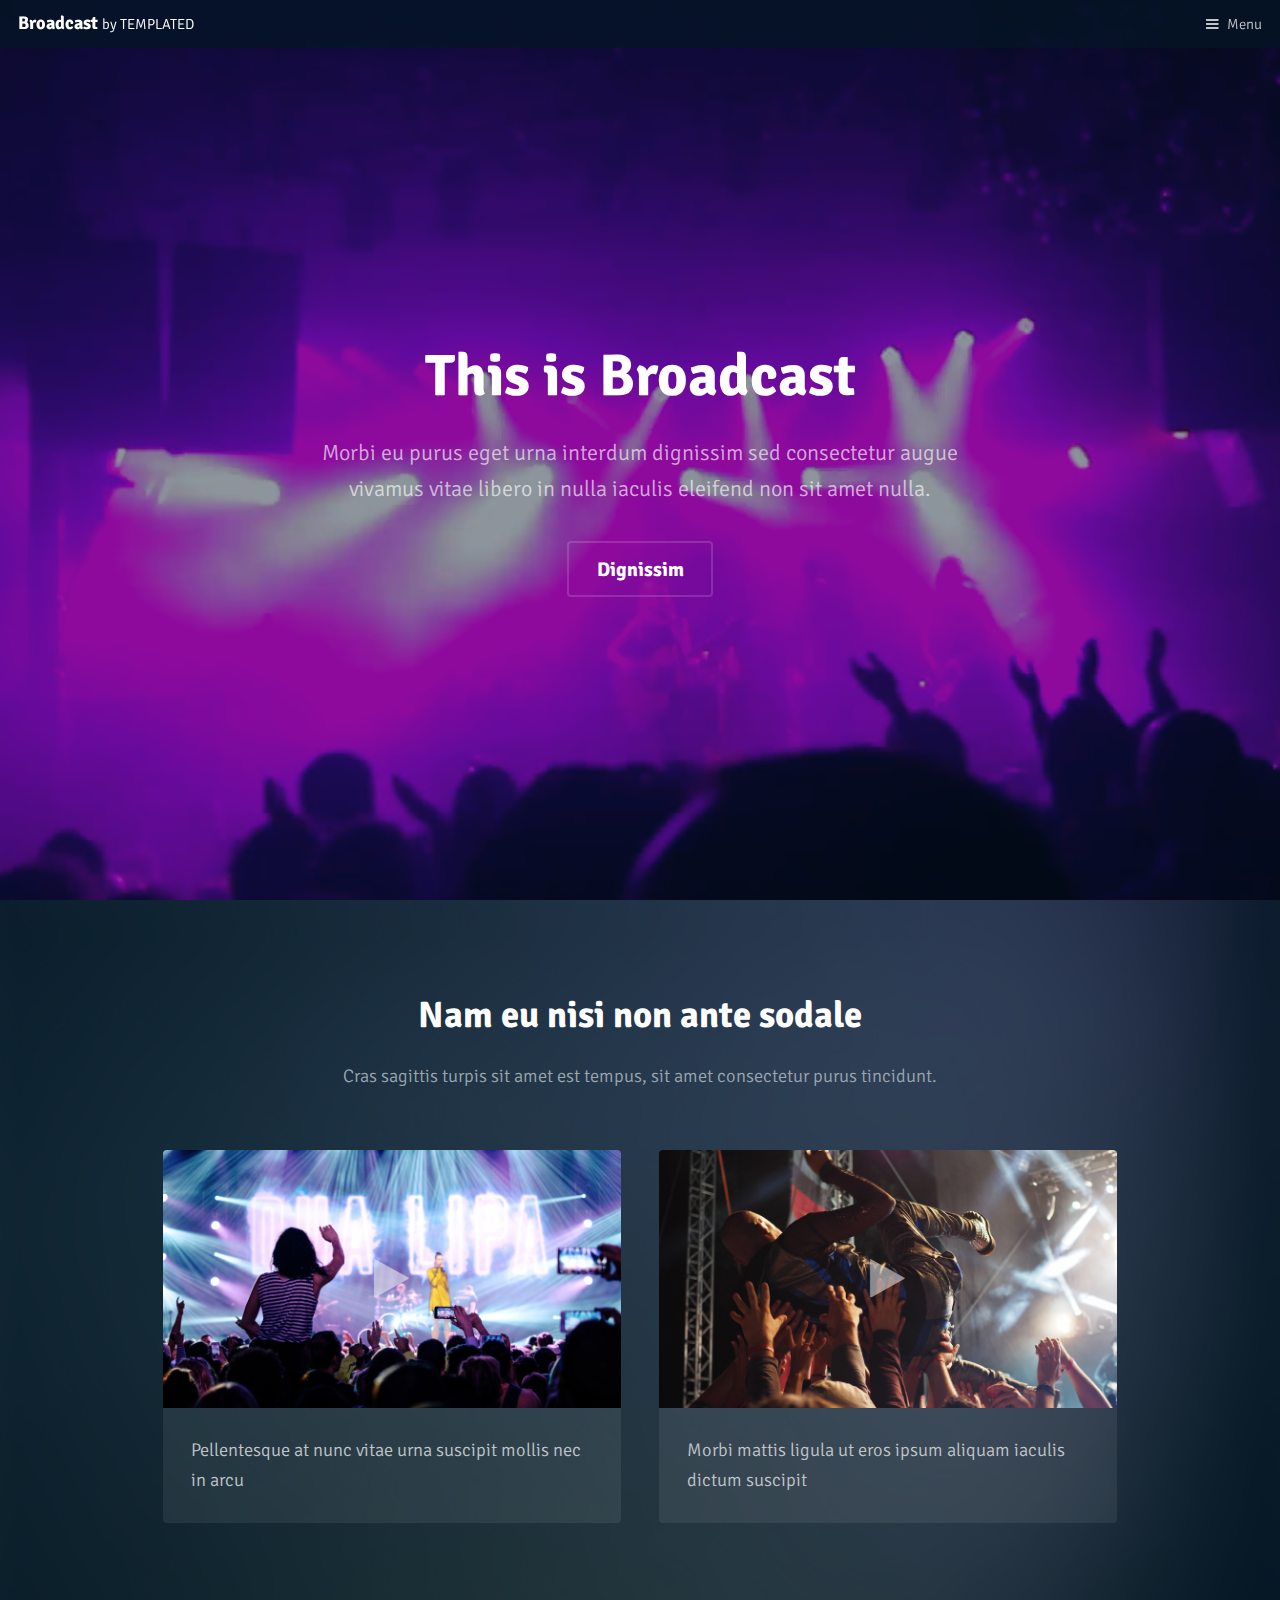
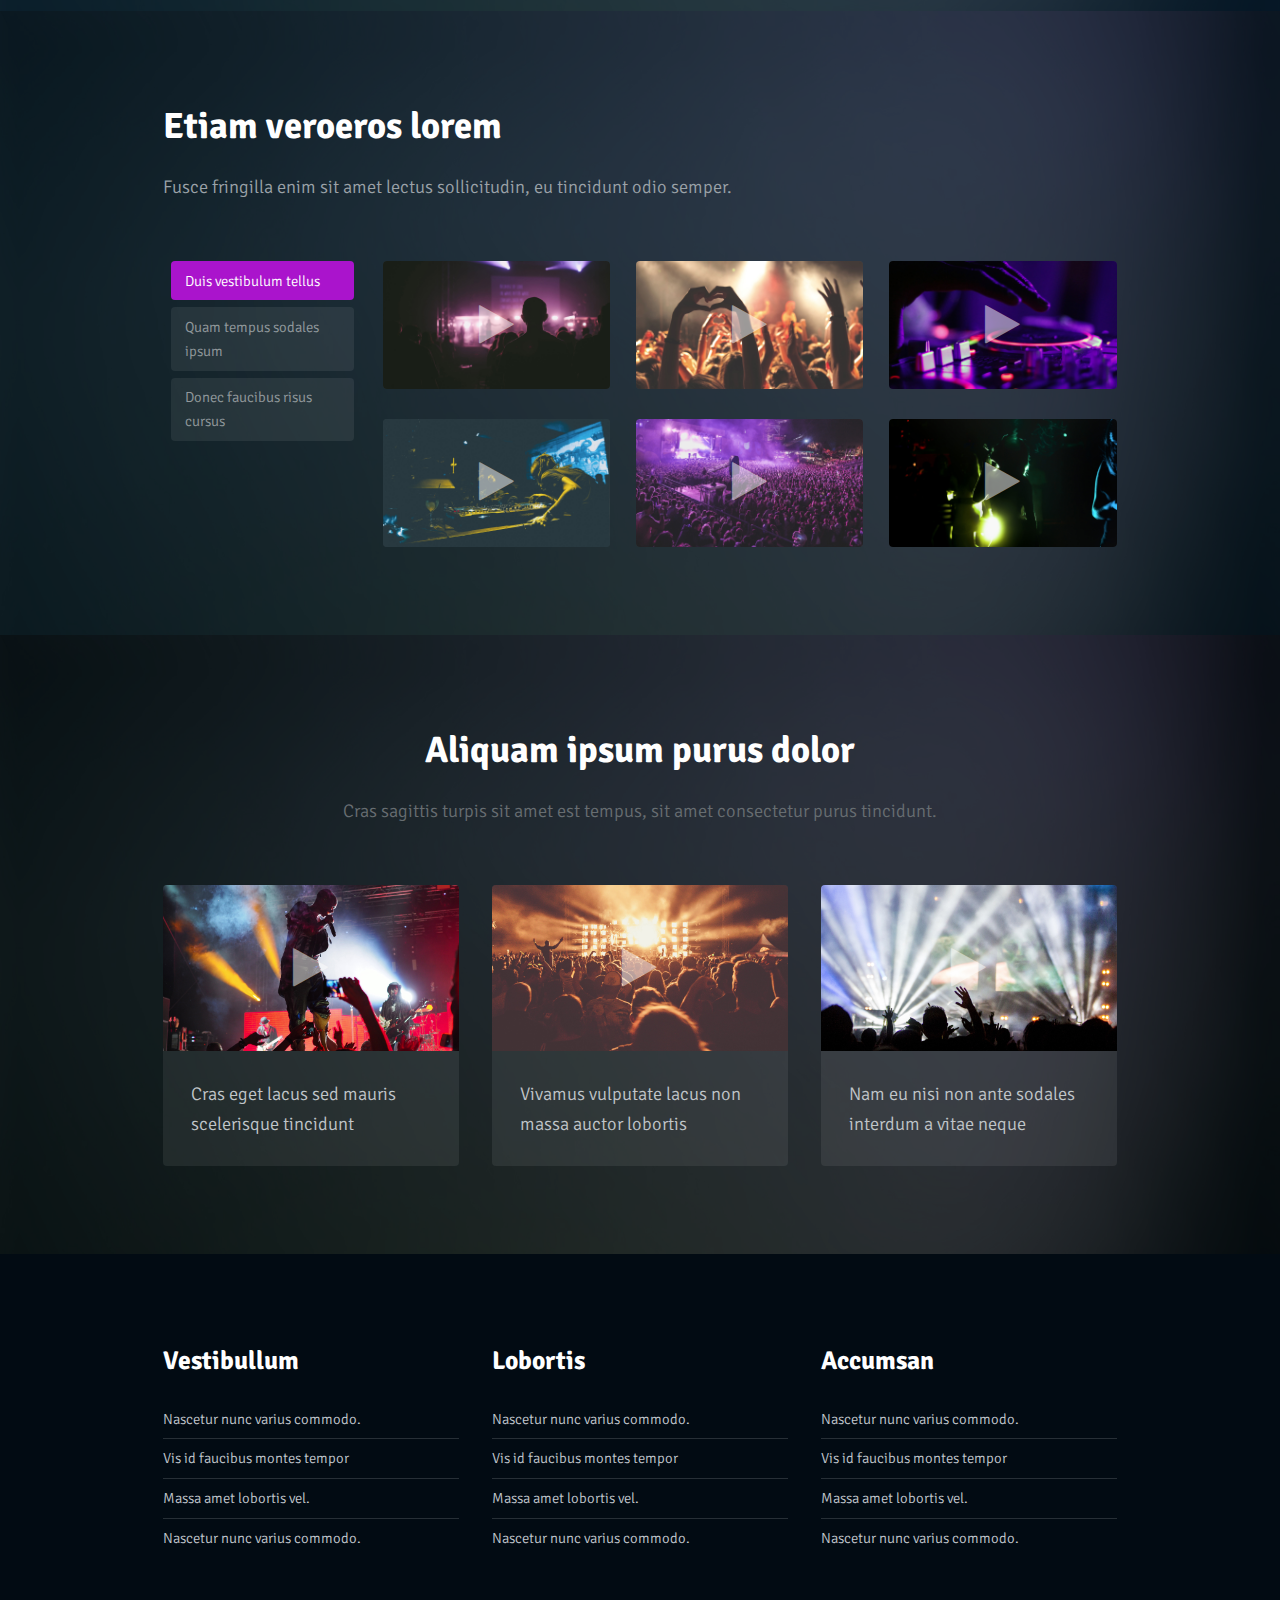
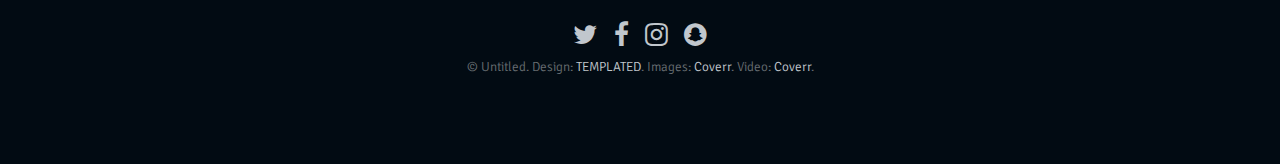
==== Conciertos/index.html @ 227dc8ad "PrimerGuardado" ====
<!DOCTYPE HTML>
<!--
	Broadcast by TEMPLATED
	templated.co @templatedco
	Released for free under the Creative Commons Attribution 3.0 license (templated.co/license)
-->
<html>
	<head>
		<title>Broadcast by TEMPLATED</title>
		<meta charset="utf-8" />
		<meta name="viewport" content="width=device-width, initial-scale=1" />
		<link rel="stylesheet" href="assets/css/main.css" />
		<script src="p5.js"></script>
	</head>
	<body>

		<!-- Header -->
			<header id="header">
				<h1><a href="#">Broadcast <span>by TEMPLATED</span></a></h1>
				<a href="#menu">Menu</a>
			</header>

		<!-- Nav -->
			<nav id="menu">
				<ul class="links">
					<li><a href="index.html">Home</a></li>
					<li><a href="generic.html">Generic</a></li>
					<li><a href="elements.html">Elements</a></li>
				</ul>
			</nav>

			<!-- Banner -->
			<!--
				To use a video as your background, set data-video to the name of your video without
				its extension (eg. images/banner). Your video must be available in both .mp4 and .webm
				formats to work correctly.
			-->
				<section id="banner" data-video="images/banner">
					<div class="inner">
						<header>
							<h1>This is Broadcast</h1>
							<p>Morbi eu purus eget urna interdum dignissim sed consectetur augue<br />
							vivamus vitae libero in nulla iaculis eleifend non sit amet nulla.</p>
						</header>
						<a href="#main" class="button big alt scrolly">Dignissim</a>
					</div>

				</section>

		<!-- Main -->
			<div id="main">

			<!-- One -->
				<section class="wrapper style1">
					<div class="inner">
						<header class="align-center">
							<h2>Nam eu nisi non ante sodale</h2>
							<p>Cras sagittis turpis sit amet est tempus, sit amet consectetur purus tincidunt.</p>
						</header>
						<!-- 2 Column Video Section -->
							<div class="flex flex-2">
								<div class="video col">
									<div class="image fit">
										<img src="images/pic07.jpg" alt="" />
										<div class="arrow">
											<div class="icon fa-play"></div>
										</div>
									</div>
									<p class="caption">
										Pellentesque at nunc vitae urna suscipit mollis nec in arcu
									</p>
									<a href="generic.html" class="link"><span>Click Me</span></a>
								</div>
								<div class="video col">
									<div class="image fit">
										<img src="images/pic08.jpg" alt="" />
										<div class="arrow">
											<div class="icon fa-play"></div>
										</div>
									</div>
									<p class="caption">
										Morbi mattis ligula ut eros ipsum aliquam iaculis dictum suscipit
									</p>
									<a href="generic.html" class="link"><span>Click Me</span></a>
								</div>
							</div>
					</div>
				</section>

			<!-- Two -->
				<section class="wrapper style2">
					<div class="inner">
						<header>
							<h2>Etiam veroeros lorem</h2>
							<p>Fusce fringilla enim sit amet lectus sollicitudin, eu tincidunt odio semper.</p>
						</header>
						<!-- Tabbed Video Section -->
							<div class="flex flex-tabs">
								<ul class="tab-list">
									<li><a href="#" data-tab="tab-1" class="active">Duis vestibulum tellus</a></li>
									<li><a href="#" data-tab="tab-2">Quam tempus sodales ipsum</a></li>
									<li><a href="#" data-tab="tab-3">Donec faucibus risus cursus</a></li>
								</ul>
								<div class="tabs">

									<!-- Tab 1 -->
										<div class="tab tab-1 flex flex-3 active">
											<!-- Video Thumbnail -->
												<div class="video col">
													<div class="image fit">
														<img src="images/pic01.jpg" alt="" />
														<div class="arrow">
															<div class="icon fa-play"></div>
														</div>
													</div>
													<a href="generic.html" class="link"><span>Click Me</span></a>
												</div>
											<!-- Video Thumbnail -->
												<div class="video col">
													<div class="image fit">
														<img src="images/pic02.jpg" alt="" />
														<div class="arrow">
															<div class="icon fa-play"></div>
														</div>
													</div>
													<a href="generic.html" class="link"><span>Click Me</span></a>
												</div>
											<!-- Video Thumbnail -->
												<div class="video col">
													<div class="image fit">
														<img src="images/pic03.jpg" alt="" />
														<div class="arrow">
															<div class="icon fa-play"></div>
														</div>
													</div>
													<a href="generic.html" class="link"><span>Click Me</span></a>
												</div>
											<!-- Video Thumbnail -->
												<div class="video col">
													<div class="image fit">
														<img src="images/pic04.jpg" alt="" />
														<div class="arrow">
															<div class="icon fa-play"></div>
														</div>
													</div>
													<a href="generic.html" class="link"><span>Click Me</span></a>
												</div>
											<!-- Video Thumbnail -->
												<div class="video col">
													<div class="image fit">
														<img src="images/pic05.jpg" alt="" />
														<div class="arrow">
															<div class="icon fa-play"></div>
														</div>
													</div>
													<a href="generic.html" class="link"><span>Click Me</span></a>
												</div>
											<!-- Video Thumbnail -->
												<div class="video col">
													<div class="image fit">
														<img src="images/pic06.jpg" alt="" />
														<div class="arrow">
															<div class="icon fa-play"></div>
														</div>
													</div>
													<a href="generic.html" class="link"><span>Click Me</span></a>
												</div>
										</div>

									<!-- Tab 2 -->
										<div class="tab tab-2 flex flex-3">
											<!-- Video Thumbnail -->
												<div class="video col">
													<div class="image fit">
														<img src="images/pic06.jpg" alt="" />
														<div class="arrow">
															<div class="icon fa-play"></div>
														</div>
													</div>
													<a href="generic.html" class="link"><span>Click Me</span></a>
												</div>
											<!-- Video Thumbnail -->
												<div class="video col">
													<div class="image fit">
														<img src="images/pic05.jpg" alt="" />
														<div class="arrow">
															<div class="icon fa-play"></div>
														</div>
													</div>
													<a href="generic.html" class="link"><span>Click Me</span></a>
												</div>
											<!-- Video Thumbnail -->
												<div class="video col">
													<div class="image fit">
														<img src="images/pic04.jpg" alt="" />
														<div class="arrow">
															<div class="icon fa-play"></div>
														</div>
													</div>
													<a href="generic.html" class="link"><span>Click Me</span></a>
												</div>
											<!-- Video Thumbnail -->
												<div class="video col">
													<div class="image fit">
														<img src="images/pic03.jpg" alt="" />
														<div class="arrow">
															<div class="icon fa-play"></div>
														</div>
													</div>
													<a href="generic.html" class="link"><span>Click Me</span></a>
												</div>
											<!-- Video Thumbnail -->
												<div class="video col">
													<div class="image fit">
														<img src="images/pic02.jpg" alt="" />
														<div class="arrow">
															<div class="icon fa-play"></div>
														</div>
													</div>
													<a href="generic.html" class="link"><span>Click Me</span></a>
												</div>
											<!-- Video Thumbnail -->
												<div class="video col">
													<div class="image fit">
														<img src="images/pic01.jpg" alt="" />
														<div class="arrow">
															<div class="icon fa-play"></div>
														</div>
													</div>
													<a href="generic.html" class="link"><span>Click Me</span></a>
												</div>
										</div>

									<!-- Tab 3 -->
										<div class="tab tab-3 flex flex-3">
											<!-- Video Thumbnail -->
												<div class="video col">
													<div class="image fit">
														<img src="images/pic03.jpg" alt="" />
														<div class="arrow">
															<div class="icon fa-play"></div>
														</div>
													</div>
													<a href="generic.html" class="link"><span>Click Me</span></a>
												</div>
											<!-- Video Thumbnail -->
												<div class="video col">
													<div class="image fit">
														<img src="images/pic02.jpg" alt="" />
														<div class="arrow">
															<div class="icon fa-play"></div>
														</div>
													</div>
													<a href="generic.html" class="link"><span>Click Me</span></a>
												</div>
											<!-- Video Thumbnail -->
												<div class="video col">
													<div class="image fit">
														<img src="images/pic01.jpg" alt="" />
														<div class="arrow">
															<div class="icon fa-play"></div>
														</div>
													</div>
													<a href="generic.html" class="link"><span>Click Me</span></a>
												</div>
											<!-- Video Thumbnail -->
												<div class="video col">
													<div class="image fit">
														<img src="images/pic06.jpg" alt="" />
														<div class="arrow">
															<div class="icon fa-play"></div>
														</div>
													</div>
													<a href="generic.html" class="link"><span>Click Me</span></a>
												</div>
											<!-- Video Thumbnail -->
												<div class="video col">
													<div class="image fit">
														<img src="images/pic05.jpg" alt="" />
														<div class="arrow">
															<div class="icon fa-play"></div>
														</div>
													</div>
													<a href="generic.html" class="link"><span>Click Me</span></a>
												</div>
											<!-- Video Thumbnail -->
												<div class="video col">
													<div class="image fit">
														<img src="images/pic04.jpg" alt="" />
														<div class="arrow">
															<div class="icon fa-play"></div>
														</div>
													</div>
													<a href="generic.html" class="link"><span>Click Me</span></a>
												</div>
										</div>

								</div>
							</div>
					</div>
				</section>

			<!-- Three -->
				<section class="wrapper ">
					<div class="inner">
						<header class="align-center">
							<h2>Aliquam ipsum purus dolor</h2>
							<p>Cras sagittis turpis sit amet est tempus, sit amet consectetur purus tincidunt.</p>
						</header>

						<!-- 3 Column Video Section -->
							<div class="flex flex-3">
								<div class="video col">
									<div class="image fit">
										<img src="images/pic09.jpg" alt="" />
										<div class="arrow">
											<div class="icon fa-play"></div>
										</div>
									</div>
									<p class="caption">
										Cras eget lacus sed mauris scelerisque tincidunt
									</p>
									<a href="generic.html" class="link"><span>Click Me</span></a>
								</div>
								<div class="video col">
									<div class="image fit">
										<img src="images/pic10.jpg" alt="" />
										<div class="arrow">
											<div class="icon fa-play"></div>
										</div>
									</div>
									<p class="caption">
										Vivamus vulputate lacus non massa auctor lobortis
									</p>
									<a href="generic.html" class="link"><span>Click Me</span></a>
								</div>
								<div class="video col">
									<div class="image fit">
										<img src="images/pic11.jpg" alt="" />
										<div class="arrow">
											<div class="icon fa-play"></div>
										</div>
									</div>
									<p class="caption">
										Nam eu nisi non ante sodales interdum a vitae neque
									</p>
									<a href="generic.html" class="link"><span>Click Me</span></a>
								</div>
							</div>
					</div>
				</section>

			</div>

		<!-- Footer -->
			<footer id="footer">
				<div class="inner">
					<div class="flex flex-3">
						<div class="col">
							<h3>Vestibullum</h3>
							<ul class="alt">
								<li><a href="#">Nascetur nunc varius commodo.</a></li>
								<li><a href="#">Vis id faucibus montes tempor</a></li>
								<li><a href="#">Massa amet lobortis vel.</a></li>
								<li><a href="#">Nascetur nunc varius commodo.</a></li>
							</ul>
						</div>
						<div class="col">
							<h3>Lobortis</h3>
							<ul class="alt">
								<li><a href="#">Nascetur nunc varius commodo.</a></li>
								<li><a href="#">Vis id faucibus montes tempor</a></li>
								<li><a href="#">Massa amet lobortis vel.</a></li>
								<li><a href="#">Nascetur nunc varius commodo.</a></li>
							</ul>
						</div>
						<div class="col">
							<h3>Accumsan</h3>
							<ul class="alt">
								<li><a href="#">Nascetur nunc varius commodo.</a></li>
								<li><a href="#">Vis id faucibus montes tempor</a></li>
								<li><a href="#">Massa amet lobortis vel.</a></li>
								<li><a href="#">Nascetur nunc varius commodo.</a></li>
							</ul>
						</div>
					</div>
				</div>
				<div class="copyright">
					<ul class="icons">
						<li><a href="#" class="icon fa-twitter"><span class="label">Twitter</span></a></li>
						<li><a href="#" class="icon fa-facebook"><span class="label">Facebook</span></a></li>
						<li><a href="#" class="icon fa-instagram"><span class="label">Instagram</span></a></li>
						<li><a href="#" class="icon fa-snapchat"><span class="label">Snapchat</span></a></li>
					</ul>
					&copy; Untitled. Design: <a href="https://templated.co">TEMPLATED</a>. Images: <a href="https://unsplash.com">Coverr</a>. Video: <a href="https://coverr.co">Coverr</a>.
				</div>
			</footer>

		<!-- Scripts -->
			<script src="assets/js/jquery.min.js"></script>
			<script src="assets/js/jquery.scrolly.min.js"></script>
			<script src="assets/js/skel.min.js"></script>
			<script src="assets/js/util.js"></script>
			<script src="assets/js/main.js"></script>

	</body>
</html>
---- Conciertos/assets/css/main.css ----
@charset "UTF-8";
@import url(font-awesome.min.css);
@import url("https://fonts.googleapis.com/css?family=Signika:300,700");

/*
	Broadcast by TEMPLATED
	templated.co @templatedco
	Released for free under the Creative Commons Attribution 3.0 license (templated.co/license)
*/

/* Reset */

	html, body, div, span, applet, object, iframe, h1, h2, h3, h4, h5, h6, p, blockquote, pre, a, abbr, acronym, address, big, cite, code, del, dfn, em, img, ins, kbd, q, s, samp, small, strike, strong, sub, sup, tt, var, b, u, i, center, dl, dt, dd, ol, ul, li, fieldset, form, label, legend, table, caption, tbody, tfoot, thead, tr, th, td, article, aside, canvas, details, embed, figure, figcaption, footer, header, hgroup, menu, nav, output, ruby, section, summary, time, mark, audio, video {
		margin: 0;
		padding: 0;
		border: 0;
		font-size: 100%;
		font: inherit;
		vertical-align: baseline;
	}

	article, aside, details, figcaption, figure, footer, header, hgroup, menu, nav, section {
		display: block;
	}

	body {
		line-height: 1;
	}

	ol, ul {
		list-style: none;
	}

	blockquote, q {
		quotes: none;
	}

	blockquote:before, blockquote:after, q:before, q:after {
		content: '';
		content: none;
	}

	table {
		border-collapse: collapse;
		border-spacing: 0;
	}

	body {
		-webkit-text-size-adjust: none;
	}

/* Box Model */

	*, *:before, *:after {
		-moz-box-sizing: border-box;
		-webkit-box-sizing: border-box;
		box-sizing: border-box;
	}

/* Containers */

	.container {
		margin-left: auto;
		margin-right: auto;
	}

	.container.\31 25\25 {
		width: 100%;
		max-width: 100em;
		min-width: 80em;
	}

	.container.\37 5\25 {
		width: 60em;
	}

	.container.\35 0\25 {
		width: 40em;
	}

	.container.\32 5\25 {
		width: 20em;
	}

	.container {
		width: 80em;
	}

	@media screen and (max-width: 1680px) {

		.container.\31 25\25 {
			width: 100%;
			max-width: 100em;
			min-width: 80em;
		}

		.container.\37 5\25 {
			width: 60em;
		}

		.container.\35 0\25 {
			width: 40em;
		}

		.container.\32 5\25 {
			width: 20em;
		}

		.container {
			width: 80em;
		}

	}

	@media screen and (max-width: 1280px) {

		.container.\31 25\25 {
			width: 100%;
			max-width: 81.25em;
			min-width: 65em;
		}

		.container.\37 5\25 {
			width: 48.75em;
		}

		.container.\35 0\25 {
			width: 32.5em;
		}

		.container.\32 5\25 {
			width: 16.25em;
		}

		.container {
			width: 65em;
		}

	}

	@media screen and (max-width: 980px) {

		.container.\31 25\25 {
			width: 100%;
			max-width: 112.5%;
			min-width: 90%;
		}

		.container.\37 5\25 {
			width: 67.5%;
		}

		.container.\35 0\25 {
			width: 45%;
		}

		.container.\32 5\25 {
			width: 22.5%;
		}

		.container {
			width: 90%;
		}

	}

	@media screen and (max-width: 736px) {

		.container.\31 25\25 {
			width: 100%;
			max-width: 112.5%;
			min-width: 90%;
		}

		.container.\37 5\25 {
			width: 67.5%;
		}

		.container.\35 0\25 {
			width: 45%;
		}

		.container.\32 5\25 {
			width: 22.5%;
		}

		.container {
			width: 90% !important;
		}

	}

	@media screen and (max-width: 480px) {

		.container.\31 25\25 {
			width: 100%;
			max-width: 112.5%;
			min-width: 90%;
		}

		.container.\37 5\25 {
			width: 67.5%;
		}

		.container.\35 0\25 {
			width: 45%;
		}

		.container.\32 5\25 {
			width: 22.5%;
		}

		.container {
			width: 90% !important;
		}

	}

/* Grid */

	.row {
		border-bottom: solid 1px transparent;
		-moz-box-sizing: border-box;
		-webkit-box-sizing: border-box;
		box-sizing: border-box;
	}

	.row > * {
		float: left;
		-moz-box-sizing: border-box;
		-webkit-box-sizing: border-box;
		box-sizing: border-box;
	}

	.row:after, .row:before {
		content: '';
		display: block;
		clear: both;
		height: 0;
	}

	.row.uniform > * > :first-child {
		margin-top: 0;
	}

	.row.uniform > * > :last-child {
		margin-bottom: 0;
	}

	.row.\30 \25 > * {
		padding: 0 0 0 0em;
	}

	.row.\30 \25 {
		margin: 0 0 -1px 0em;
	}

	.row.uniform.\30 \25 > * {
		padding: 0em 0 0 0em;
	}

	.row.uniform.\30 \25 {
		margin: 0em 0 -1px 0em;
	}

	.row > * {
		padding: 0 0 0 2em;
	}

	.row {
		margin: 0 0 -1px -2em;
	}

	.row.uniform > * {
		padding: 2em 0 0 2em;
	}

	.row.uniform {
		margin: -2em 0 -1px -2em;
	}

	.row.\32 00\25 > * {
		padding: 0 0 0 4em;
	}

	.row.\32 00\25 {
		margin: 0 0 -1px -4em;
	}

	.row.uniform.\32 00\25 > * {
		padding: 4em 0 0 4em;
	}

	.row.uniform.\32 00\25 {
		margin: -4em 0 -1px -4em;
	}

	.row.\31 50\25 > * {
		padding: 0 0 0 3em;
	}

	.row.\31 50\25 {
		margin: 0 0 -1px -3em;
	}

	.row.uniform.\31 50\25 > * {
		padding: 3em 0 0 3em;
	}

	.row.uniform.\31 50\25 {
		margin: -3em 0 -1px -3em;
	}

	.row.\35 0\25 > * {
		padding: 0 0 0 1em;
	}

	.row.\35 0\25 {
		margin: 0 0 -1px -1em;
	}

	.row.uniform.\35 0\25 > * {
		padding: 1em 0 0 1em;
	}

	.row.uniform.\35 0\25 {
		margin: -1em 0 -1px -1em;
	}

	.row.\32 5\25 > * {
		padding: 0 0 0 0.5em;
	}

	.row.\32 5\25 {
		margin: 0 0 -1px -0.5em;
	}

	.row.uniform.\32 5\25 > * {
		padding: 0.5em 0 0 0.5em;
	}

	.row.uniform.\32 5\25 {
		margin: -0.5em 0 -1px -0.5em;
	}

	.\31 2u, .\31 2u\24 {
		width: 100%;
		clear: none;
		margin-left: 0;
	}

	.\31 1u, .\31 1u\24 {
		width: 91.6666666667%;
		clear: none;
		margin-left: 0;
	}

	.\31 0u, .\31 0u\24 {
		width: 83.3333333333%;
		clear: none;
		margin-left: 0;
	}

	.\39 u, .\39 u\24 {
		width: 75%;
		clear: none;
		margin-left: 0;
	}

	.\38 u, .\38 u\24 {
		width: 66.6666666667%;
		clear: none;
		margin-left: 0;
	}

	.\37 u, .\37 u\24 {
		width: 58.3333333333%;
		clear: none;
		margin-left: 0;
	}

	.\36 u, .\36 u\24 {
		width: 50%;
		clear: none;
		margin-left: 0;
	}

	.\35 u, .\35 u\24 {
		width: 41.6666666667%;
		clear: none;
		margin-left: 0;
	}

	.\34 u, .\34 u\24 {
		width: 33.3333333333%;
		clear: none;
		margin-left: 0;
	}

	.\33 u, .\33 u\24 {
		width: 25%;
		clear: none;
		margin-left: 0;
	}

	.\32 u, .\32 u\24 {
		width: 16.6666666667%;
		clear: none;
		margin-left: 0;
	}

	.\31 u, .\31 u\24 {
		width: 8.3333333333%;
		clear: none;
		margin-left: 0;
	}

	.\31 2u\24 + *,
	.\31 1u\24 + *,
	.\31 0u\24 + *,
	.\39 u\24 + *,
	.\38 u\24 + *,
	.\37 u\24 + *,
	.\36 u\24 + *,
	.\35 u\24 + *,
	.\34 u\24 + *,
	.\33 u\24 + *,
	.\32 u\24 + *,
	.\31 u\24 + * {
		clear: left;
	}

	.\-11u {
		margin-left: 91.66667%;
	}

	.\-10u {
		margin-left: 83.33333%;
	}

	.\-9u {
		margin-left: 75%;
	}

	.\-8u {
		margin-left: 66.66667%;
	}

	.\-7u {
		margin-left: 58.33333%;
	}

	.\-6u {
		margin-left: 50%;
	}

	.\-5u {
		margin-left: 41.66667%;
	}

	.\-4u {
		margin-left: 33.33333%;
	}

	.\-3u {
		margin-left: 25%;
	}

	.\-2u {
		margin-left: 16.66667%;
	}

	.\-1u {
		margin-left: 8.33333%;
	}

	@media screen and (max-width: 1680px) {

		.row > * {
			padding: 0 0 0 2em;
		}

		.row {
			margin: 0 0 -1px -2em;
		}

		.row.uniform > * {
			padding: 2em 0 0 2em;
		}

		.row.uniform {
			margin: -2em 0 -1px -2em;
		}

		.row.\32 00\25 > * {
			padding: 0 0 0 4em;
		}

		.row.\32 00\25 {
			margin: 0 0 -1px -4em;
		}

		.row.uniform.\32 00\25 > * {
			padding: 4em 0 0 4em;
		}

		.row.uniform.\32 00\25 {
			margin: -4em 0 -1px -4em;
		}

		.row.\31 50\25 > * {
			padding: 0 0 0 3em;
		}

		.row.\31 50\25 {
			margin: 0 0 -1px -3em;
		}

		.row.uniform.\31 50\25 > * {
			padding: 3em 0 0 3em;
		}

		.row.uniform.\31 50\25 {
			margin: -3em 0 -1px -3em;
		}

		.row.\35 0\25 > * {
			padding: 0 0 0 1em;
		}

		.row.\35 0\25 {
			margin: 0 0 -1px -1em;
		}

		.row.uniform.\35 0\25 > * {
			padding: 1em 0 0 1em;
		}

		.row.uniform.\35 0\25 {
			margin: -1em 0 -1px -1em;
		}

		.row.\32 5\25 > * {
			padding: 0 0 0 0.5em;
		}

		.row.\32 5\25 {
			margin: 0 0 -1px -0.5em;
		}

		.row.uniform.\32 5\25 > * {
			padding: 0.5em 0 0 0.5em;
		}

		.row.uniform.\32 5\25 {
			margin: -0.5em 0 -1px -0.5em;
		}

		.\31 2u\28xlarge\29, .\31 2u\24\28xlarge\29 {
			width: 100%;
			clear: none;
			margin-left: 0;
		}

		.\31 1u\28xlarge\29, .\31 1u\24\28xlarge\29 {
			width: 91.6666666667%;
			clear: none;
			margin-left: 0;
		}

		.\31 0u\28xlarge\29, .\31 0u\24\28xlarge\29 {
			width: 83.3333333333%;
			clear: none;
			margin-left: 0;
		}

		.\39 u\28xlarge\29, .\39 u\24\28xlarge\29 {
			width: 75%;
			clear: none;
			margin-left: 0;
		}

		.\38 u\28xlarge\29, .\38 u\24\28xlarge\29 {
			width: 66.6666666667%;
			clear: none;
			margin-left: 0;
		}

		.\37 u\28xlarge\29, .\37 u\24\28xlarge\29 {
			width: 58.3333333333%;
			clear: none;
			margin-left: 0;
		}

		.\36 u\28xlarge\29, .\36 u\24\28xlarge\29 {
			width: 50%;
			clear: none;
			margin-left: 0;
		}

		.\35 u\28xlarge\29, .\35 u\24\28xlarge\29 {
			width: 41.6666666667%;
			clear: none;
			margin-left: 0;
		}

		.\34 u\28xlarge\29, .\34 u\24\28xlarge\29 {
			width: 33.3333333333%;
			clear: none;
			margin-left: 0;
		}

		.\33 u\28xlarge\29, .\33 u\24\28xlarge\29 {
			width: 25%;
			clear: none;
			margin-left: 0;
		}

		.\32 u\28xlarge\29, .\32 u\24\28xlarge\29 {
			width: 16.6666666667%;
			clear: none;
			margin-left: 0;
		}

		.\31 u\28xlarge\29, .\31 u\24\28xlarge\29 {
			width: 8.3333333333%;
			clear: none;
			margin-left: 0;
		}

		.\31 2u\24\28xlarge\29 + *,
		.\31 1u\24\28xlarge\29 + *,
		.\31 0u\24\28xlarge\29 + *,
		.\39 u\24\28xlarge\29 + *,
		.\38 u\24\28xlarge\29 + *,
		.\37 u\24\28xlarge\29 + *,
		.\36 u\24\28xlarge\29 + *,
		.\35 u\24\28xlarge\29 + *,
		.\34 u\24\28xlarge\29 + *,
		.\33 u\24\28xlarge\29 + *,
		.\32 u\24\28xlarge\29 + *,
		.\31 u\24\28xlarge\29 + * {
			clear: left;
		}

		.\-11u\28xlarge\29 {
			margin-left: 91.66667%;
		}

		.\-10u\28xlarge\29 {
			margin-left: 83.33333%;
		}

		.\-9u\28xlarge\29 {
			margin-left: 75%;
		}

		.\-8u\28xlarge\29 {
			margin-left: 66.66667%;
		}

		.\-7u\28xlarge\29 {
			margin-left: 58.33333%;
		}

		.\-6u\28xlarge\29 {
			margin-left: 50%;
		}

		.\-5u\28xlarge\29 {
			margin-left: 41.66667%;
		}

		.\-4u\28xlarge\29 {
			margin-left: 33.33333%;
		}

		.\-3u\28xlarge\29 {
			margin-left: 25%;
		}

		.\-2u\28xlarge\29 {
			margin-left: 16.66667%;
		}

		.\-1u\28xlarge\29 {
			margin-left: 8.33333%;
		}

	}

	@media screen and (max-width: 1280px) {

		.row > * {
			padding: 0 0 0 1.5em;
		}

		.row {
			margin: 0 0 -1px -1.5em;
		}

		.row.uniform > * {
			padding: 1.5em 0 0 1.5em;
		}

		.row.uniform {
			margin: -1.5em 0 -1px -1.5em;
		}

		.row.\32 00\25 > * {
			padding: 0 0 0 3em;
		}

		.row.\32 00\25 {
			margin: 0 0 -1px -3em;
		}

		.row.uniform.\32 00\25 > * {
			padding: 3em 0 0 3em;
		}

		.row.uniform.\32 00\25 {
			margin: -3em 0 -1px -3em;
		}

		.row.\31 50\25 > * {
			padding: 0 0 0 2.25em;
		}

		.row.\31 50\25 {
			margin: 0 0 -1px -2.25em;
		}

		.row.uniform.\31 50\25 > * {
			padding: 2.25em 0 0 2.25em;
		}

		.row.uniform.\31 50\25 {
			margin: -2.25em 0 -1px -2.25em;
		}

		.row.\35 0\25 > * {
			padding: 0 0 0 0.75em;
		}

		.row.\35 0\25 {
			margin: 0 0 -1px -0.75em;
		}

		.row.uniform.\35 0\25 > * {
			padding: 0.75em 0 0 0.75em;
		}

		.row.uniform.\35 0\25 {
			margin: -0.75em 0 -1px -0.75em;
		}

		.row.\32 5\25 > * {
			padding: 0 0 0 0.375em;
		}

		.row.\32 5\25 {
			margin: 0 0 -1px -0.375em;
		}

		.row.uniform.\32 5\25 > * {
			padding: 0.375em 0 0 0.375em;
		}

		.row.uniform.\32 5\25 {
			margin: -0.375em 0 -1px -0.375em;
		}

		.\31 2u\28large\29, .\31 2u\24\28large\29 {
			width: 100%;
			clear: none;
			margin-left: 0;
		}

		.\31 1u\28large\29, .\31 1u\24\28large\29 {
			width: 91.6666666667%;
			clear: none;
			margin-left: 0;
		}

		.\31 0u\28large\29, .\31 0u\24\28large\29 {
			width: 83.3333333333%;
			clear: none;
			margin-left: 0;
		}

		.\39 u\28large\29, .\39 u\24\28large\29 {
			width: 75%;
			clear: none;
			margin-left: 0;
		}

		.\38 u\28large\29, .\38 u\24\28large\29 {
			width: 66.6666666667%;
			clear: none;
			margin-left: 0;
		}

		.\37 u\28large\29, .\37 u\24\28large\29 {
			width: 58.3333333333%;
			clear: none;
			margin-left: 0;
		}

		.\36 u\28large\29, .\36 u\24\28large\29 {
			width: 50%;
			clear: none;
			margin-left: 0;
		}

		.\35 u\28large\29, .\35 u\24\28large\29 {
			width: 41.6666666667%;
			clear: none;
			margin-left: 0;
		}

		.\34 u\28large\29, .\34 u\24\28large\29 {
			width: 33.3333333333%;
			clear: none;
			margin-left: 0;
		}

		.\33 u\28large\29, .\33 u\24\28large\29 {
			width: 25%;
			clear: none;
			margin-left: 0;
		}

		.\32 u\28large\29, .\32 u\24\28large\29 {
			width: 16.6666666667%;
			clear: none;
			margin-left: 0;
		}

		.\31 u\28large\29, .\31 u\24\28large\29 {
			width: 8.3333333333%;
			clear: none;
			margin-left: 0;
		}

		.\31 2u\24\28large\29 + *,
		.\31 1u\24\28large\29 + *,
		.\31 0u\24\28large\29 + *,
		.\39 u\24\28large\29 + *,
		.\38 u\24\28large\29 + *,
		.\37 u\24\28large\29 + *,
		.\36 u\24\28large\29 + *,
		.\35 u\24\28large\29 + *,
		.\34 u\24\28large\29 + *,
		.\33 u\24\28large\29 + *,
		.\32 u\24\28large\29 + *,
		.\31 u\24\28large\29 + * {
			clear: left;
		}

		.\-11u\28large\29 {
			margin-left: 91.66667%;
		}

		.\-10u\28large\29 {
			margin-left: 83.33333%;
		}

		.\-9u\28large\29 {
			margin-left: 75%;
		}

		.\-8u\28large\29 {
			margin-left: 66.66667%;
		}

		.\-7u\28large\29 {
			margin-left: 58.33333%;
		}

		.\-6u\28large\29 {
			margin-left: 50%;
		}

		.\-5u\28large\29 {
			margin-left: 41.66667%;
		}

		.\-4u\28large\29 {
			margin-left: 33.33333%;
		}

		.\-3u\28large\29 {
			margin-left: 25%;
		}

		.\-2u\28large\29 {
			margin-left: 16.66667%;
		}

		.\-1u\28large\29 {
			margin-left: 8.33333%;
		}

	}

	@media screen and (max-width: 980px) {

		.row > * {
			padding: 0 0 0 1.5em;
		}

		.row {
			margin: 0 0 -1px -1.5em;
		}

		.row.uniform > * {
			padding: 1.5em 0 0 1.5em;
		}

		.row.uniform {
			margin: -1.5em 0 -1px -1.5em;
		}

		.row.\32 00\25 > * {
			padding: 0 0 0 3em;
		}

		.row.\32 00\25 {
			margin: 0 0 -1px -3em;
		}

		.row.uniform.\32 00\25 > * {
			padding: 3em 0 0 3em;
		}

		.row.uniform.\32 00\25 {
			margin: -3em 0 -1px -3em;
		}

		.row.\31 50\25 > * {
			padding: 0 0 0 2.25em;
		}

		.row.\31 50\25 {
			margin: 0 0 -1px -2.25em;
		}

		.row.uniform.\31 50\25 > * {
			padding: 2.25em 0 0 2.25em;
		}

		.row.uniform.\31 50\25 {
			margin: -2.25em 0 -1px -2.25em;
		}

		.row.\35 0\25 > * {
			padding: 0 0 0 0.75em;
		}

		.row.\35 0\25 {
			margin: 0 0 -1px -0.75em;
		}

		.row.uniform.\35 0\25 > * {
			padding: 0.75em 0 0 0.75em;
		}

		.row.uniform.\35 0\25 {
			margin: -0.75em 0 -1px -0.75em;
		}

		.row.\32 5\25 > * {
			padding: 0 0 0 0.375em;
		}

		.row.\32 5\25 {
			margin: 0 0 -1px -0.375em;
		}

		.row.uniform.\32 5\25 > * {
			padding: 0.375em 0 0 0.375em;
		}

		.row.uniform.\32 5\25 {
			margin: -0.375em 0 -1px -0.375em;
		}

		.\31 2u\28medium\29, .\31 2u\24\28medium\29 {
			width: 100%;
			clear: none;
			margin-left: 0;
		}

		.\31 1u\28medium\29, .\31 1u\24\28medium\29 {
			width: 91.6666666667%;
			clear: none;
			margin-left: 0;
		}

		.\31 0u\28medium\29, .\31 0u\24\28medium\29 {
			width: 83.3333333333%;
			clear: none;
			margin-left: 0;
		}

		.\39 u\28medium\29, .\39 u\24\28medium\29 {
			width: 75%;
			clear: none;
			margin-left: 0;
		}

		.\38 u\28medium\29, .\38 u\24\28medium\29 {
			width: 66.6666666667%;
			clear: none;
			margin-left: 0;
		}

		.\37 u\28medium\29, .\37 u\24\28medium\29 {
			width: 58.3333333333%;
			clear: none;
			margin-left: 0;
		}

		.\36 u\28medium\29, .\36 u\24\28medium\29 {
			width: 50%;
			clear: none;
			margin-left: 0;
		}

		.\35 u\28medium\29, .\35 u\24\28medium\29 {
			width: 41.6666666667%;
			clear: none;
			margin-left: 0;
		}

		.\34 u\28medium\29, .\34 u\24\28medium\29 {
			width: 33.3333333333%;
			clear: none;
			margin-left: 0;
		}

		.\33 u\28medium\29, .\33 u\24\28medium\29 {
			width: 25%;
			clear: none;
			margin-left: 0;
		}

		.\32 u\28medium\29, .\32 u\24\28medium\29 {
			width: 16.6666666667%;
			clear: none;
			margin-left: 0;
		}

		.\31 u\28medium\29, .\31 u\24\28medium\29 {
			width: 8.3333333333%;
			clear: none;
			margin-left: 0;
		}

		.\31 2u\24\28medium\29 + *,
		.\31 1u\24\28medium\29 + *,
		.\31 0u\24\28medium\29 + *,
		.\39 u\24\28medium\29 + *,
		.\38 u\24\28medium\29 + *,
		.\37 u\24\28medium\29 + *,
		.\36 u\24\28medium\29 + *,
		.\35 u\24\28medium\29 + *,
		.\34 u\24\28medium\29 + *,
		.\33 u\24\28medium\29 + *,
		.\32 u\24\28medium\29 + *,
		.\31 u\24\28medium\29 + * {
			clear: left;
		}

		.\-11u\28medium\29 {
			margin-left: 91.66667%;
		}

		.\-10u\28medium\29 {
			margin-left: 83.33333%;
		}

		.\-9u\28medium\29 {
			margin-left: 75%;
		}

		.\-8u\28medium\29 {
			margin-left: 66.66667%;
		}

		.\-7u\28medium\29 {
			margin-left: 58.33333%;
		}

		.\-6u\28medium\29 {
			margin-left: 50%;
		}

		.\-5u\28medium\29 {
			margin-left: 41.66667%;
		}

		.\-4u\28medium\29 {
			margin-left: 33.33333%;
		}

		.\-3u\28medium\29 {
			margin-left: 25%;
		}

		.\-2u\28medium\29 {
			margin-left: 16.66667%;
		}

		.\-1u\28medium\29 {
			margin-left: 8.33333%;
		}

	}

	@media screen and (max-width: 736px) {

		.row > * {
			padding: 0 0 0 1.25em;
		}

		.row {
			margin: 0 0 -1px -1.25em;
		}

		.row.uniform > * {
			padding: 1.25em 0 0 1.25em;
		}

		.row.uniform {
			margin: -1.25em 0 -1px -1.25em;
		}

		.row.\32 00\25 > * {
			padding: 0 0 0 2.5em;
		}

		.row.\32 00\25 {
			margin: 0 0 -1px -2.5em;
		}

		.row.uniform.\32 00\25 > * {
			padding: 2.5em 0 0 2.5em;
		}

		.row.uniform.\32 00\25 {
			margin: -2.5em 0 -1px -2.5em;
		}

		.row.\31 50\25 > * {
			padding: 0 0 0 1.875em;
		}

		.row.\31 50\25 {
			margin: 0 0 -1px -1.875em;
		}

		.row.uniform.\31 50\25 > * {
			padding: 1.875em 0 0 1.875em;
		}

		.row.uniform.\31 50\25 {
			margin: -1.875em 0 -1px -1.875em;
		}

		.row.\35 0\25 > * {
			padding: 0 0 0 0.625em;
		}

		.row.\35 0\25 {
			margin: 0 0 -1px -0.625em;
		}

		.row.uniform.\35 0\25 > * {
			padding: 0.625em 0 0 0.625em;
		}

		.row.uniform.\35 0\25 {
			margin: -0.625em 0 -1px -0.625em;
		}

		.row.\32 5\25 > * {
			padding: 0 0 0 0.3125em;
		}

		.row.\32 5\25 {
			margin: 0 0 -1px -0.3125em;
		}

		.row.uniform.\32 5\25 > * {
			padding: 0.3125em 0 0 0.3125em;
		}

		.row.uniform.\32 5\25 {
			margin: -0.3125em 0 -1px -0.3125em;
		}

		.\31 2u\28small\29, .\31 2u\24\28small\29 {
			width: 100%;
			clear: none;
			margin-left: 0;
		}

		.\31 1u\28small\29, .\31 1u\24\28small\29 {
			width: 91.6666666667%;
			clear: none;
			margin-left: 0;
		}

		.\31 0u\28small\29, .\31 0u\24\28small\29 {
			width: 83.3333333333%;
			clear: none;
			margin-left: 0;
		}

		.\39 u\28small\29, .\39 u\24\28small\29 {
			width: 75%;
			clear: none;
			margin-left: 0;
		}

		.\38 u\28small\29, .\38 u\24\28small\29 {
			width: 66.6666666667%;
			clear: none;
			margin-left: 0;
		}

		.\37 u\28small\29, .\37 u\24\28small\29 {
			width: 58.3333333333%;
			clear: none;
			margin-left: 0;
		}

		.\36 u\28small\29, .\36 u\24\28small\29 {
			width: 50%;
			clear: none;
			margin-left: 0;
		}

		.\35 u\28small\29, .\35 u\24\28small\29 {
			width: 41.6666666667%;
			clear: none;
			margin-left: 0;
		}

		.\34 u\28small\29, .\34 u\24\28small\29 {
			width: 33.3333333333%;
			clear: none;
			margin-left: 0;
		}

		.\33 u\28small\29, .\33 u\24\28small\29 {
			width: 25%;
			clear: none;
			margin-left: 0;
		}

		.\32 u\28small\29, .\32 u\24\28small\29 {
			width: 16.6666666667%;
			clear: none;
			margin-left: 0;
		}

		.\31 u\28small\29, .\31 u\24\28small\29 {
			width: 8.3333333333%;
			clear: none;
			margin-left: 0;
		}

		.\31 2u\24\28small\29 + *,
		.\31 1u\24\28small\29 + *,
		.\31 0u\24\28small\29 + *,
		.\39 u\24\28small\29 + *,
		.\38 u\24\28small\29 + *,
		.\37 u\24\28small\29 + *,
		.\36 u\24\28small\29 + *,
		.\35 u\24\28small\29 + *,
		.\34 u\24\28small\29 + *,
		.\33 u\24\28small\29 + *,
		.\32 u\24\28small\29 + *,
		.\31 u\24\28small\29 + * {
			clear: left;
		}

		.\-11u\28small\29 {
			margin-left: 91.66667%;
		}

		.\-10u\28small\29 {
			margin-left: 83.33333%;
		}

		.\-9u\28small\29 {
			margin-left: 75%;
		}

		.\-8u\28small\29 {
			margin-left: 66.66667%;
		}

		.\-7u\28small\29 {
			margin-left: 58.33333%;
		}

		.\-6u\28small\29 {
			margin-left: 50%;
		}

		.\-5u\28small\29 {
			margin-left: 41.66667%;
		}

		.\-4u\28small\29 {
			margin-left: 33.33333%;
		}

		.\-3u\28small\29 {
			margin-left: 25%;
		}

		.\-2u\28small\29 {
			margin-left: 16.66667%;
		}

		.\-1u\28small\29 {
			margin-left: 8.33333%;
		}

	}

	@media screen and (max-width: 480px) {

		.row > * {
			padding: 0 0 0 1.25em;
		}

		.row {
			margin: 0 0 -1px -1.25em;
		}

		.row.uniform > * {
			padding: 1.25em 0 0 1.25em;
		}

		.row.uniform {
			margin: -1.25em 0 -1px -1.25em;
		}

		.row.\32 00\25 > * {
			padding: 0 0 0 2.5em;
		}

		.row.\32 00\25 {
			margin: 0 0 -1px -2.5em;
		}

		.row.uniform.\32 00\25 > * {
			padding: 2.5em 0 0 2.5em;
		}

		.row.uniform.\32 00\25 {
			margin: -2.5em 0 -1px -2.5em;
		}

		.row.\31 50\25 > * {
			padding: 0 0 0 1.875em;
		}

		.row.\31 50\25 {
			margin: 0 0 -1px -1.875em;
		}

		.row.uniform.\31 50\25 > * {
			padding: 1.875em 0 0 1.875em;
		}

		.row.uniform.\31 50\25 {
			margin: -1.875em 0 -1px -1.875em;
		}

		.row.\35 0\25 > * {
			padding: 0 0 0 0.625em;
		}

		.row.\35 0\25 {
			margin: 0 0 -1px -0.625em;
		}

		.row.uniform.\35 0\25 > * {
			padding: 0.625em 0 0 0.625em;
		}

		.row.uniform.\35 0\25 {
			margin: -0.625em 0 -1px -0.625em;
		}

		.row.\32 5\25 > * {
			padding: 0 0 0 0.3125em;
		}

		.row.\32 5\25 {
			margin: 0 0 -1px -0.3125em;
		}

		.row.uniform.\32 5\25 > * {
			padding: 0.3125em 0 0 0.3125em;
		}

		.row.uniform.\32 5\25 {
			margin: -0.3125em 0 -1px -0.3125em;
		}

		.\31 2u\28xsmall\29, .\31 2u\24\28xsmall\29 {
			width: 100%;
			clear: none;
			margin-left: 0;
		}

		.\31 1u\28xsmall\29, .\31 1u\24\28xsmall\29 {
			width: 91.6666666667%;
			clear: none;
			margin-left: 0;
		}

		.\31 0u\28xsmall\29, .\31 0u\24\28xsmall\29 {
			width: 83.3333333333%;
			clear: none;
			margin-left: 0;
		}

		.\39 u\28xsmall\29, .\39 u\24\28xsmall\29 {
			width: 75%;
			clear: none;
			margin-left: 0;
		}

		.\38 u\28xsmall\29, .\38 u\24\28xsmall\29 {
			width: 66.6666666667%;
			clear: none;
			margin-left: 0;
		}

		.\37 u\28xsmall\29, .\37 u\24\28xsmall\29 {
			width: 58.3333333333%;
			clear: none;
			margin-left: 0;
		}

		.\36 u\28xsmall\29, .\36 u\24\28xsmall\29 {
			width: 50%;
			clear: none;
			margin-left: 0;
		}

		.\35 u\28xsmall\29, .\35 u\24\28xsmall\29 {
			width: 41.6666666667%;
			clear: none;
			margin-left: 0;
		}

		.\34 u\28xsmall\29, .\34 u\24\28xsmall\29 {
			width: 33.3333333333%;
			clear: none;
			margin-left: 0;
		}

		.\33 u\28xsmall\29, .\33 u\24\28xsmall\29 {
			width: 25%;
			clear: none;
			margin-left: 0;
		}

		.\32 u\28xsmall\29, .\32 u\24\28xsmall\29 {
			width: 16.6666666667%;
			clear: none;
			margin-left: 0;
		}

		.\31 u\28xsmall\29, .\31 u\24\28xsmall\29 {
			width: 8.3333333333%;
			clear: none;
			margin-left: 0;
		}

		.\31 2u\24\28xsmall\29 + *,
		.\31 1u\24\28xsmall\29 + *,
		.\31 0u\24\28xsmall\29 + *,
		.\39 u\24\28xsmall\29 + *,
		.\38 u\24\28xsmall\29 + *,
		.\37 u\24\28xsmall\29 + *,
		.\36 u\24\28xsmall\29 + *,
		.\35 u\24\28xsmall\29 + *,
		.\34 u\24\28xsmall\29 + *,
		.\33 u\24\28xsmall\29 + *,
		.\32 u\24\28xsmall\29 + *,
		.\31 u\24\28xsmall\29 + * {
			clear: left;
		}

		.\-11u\28xsmall\29 {
			margin-left: 91.66667%;
		}

		.\-10u\28xsmall\29 {
			margin-left: 83.33333%;
		}

		.\-9u\28xsmall\29 {
			margin-left: 75%;
		}

		.\-8u\28xsmall\29 {
			margin-left: 66.66667%;
		}

		.\-7u\28xsmall\29 {
			margin-left: 58.33333%;
		}

		.\-6u\28xsmall\29 {
			margin-left: 50%;
		}

		.\-5u\28xsmall\29 {
			margin-left: 41.66667%;
		}

		.\-4u\28xsmall\29 {
			margin-left: 33.33333%;
		}

		.\-3u\28xsmall\29 {
			margin-left: 25%;
		}

		.\-2u\28xsmall\29 {
			margin-left: 16.66667%;
		}

		.\-1u\28xsmall\29 {
			margin-left: 8.33333%;
		}

	}

/* Basic */

	@-ms-viewport {
		width: device-width;
	}

	body {
		-ms-overflow-style: scrollbar;
	}

	@media screen and (max-width: 480px) {

		html, body {
			min-width: 320px;
		}

	}

	body {
		background: #020B13;
	}

		body.is-loading *, body.is-loading *:before, body.is-loading *:after {
			-moz-animation: none !important;
			-webkit-animation: none !important;
			-ms-animation: none !important;
			animation: none !important;
			-moz-transition: none !important;
			-webkit-transition: none !important;
			-ms-transition: none !important;
			transition: none !important;
		}

/* Type */

	body {
		background-color: #020B13;
		color: #c0c2c4;
	}

	body, input, select, textarea {
		font-family: "Signika", sans-serif;
		font-size: 13pt;
		font-weight: 300;
		line-height: 1.65;
	}

		@media screen and (max-width: 1680px) {

			body, input, select, textarea {
				font-size: 11pt;
			}

		}

		@media screen and (max-width: 1280px) {

			body, input, select, textarea {
				font-size: 11pt;
			}

		}

		@media screen and (max-width: 980px) {

			body, input, select, textarea {
				font-size: 12pt;
			}

		}

		@media screen and (max-width: 736px) {

			body, input, select, textarea {
				font-size: 12pt;
			}

		}

		@media screen and (max-width: 480px) {

			body, input, select, textarea {
				font-size: 12pt;
			}

		}

	a {
		-moz-transition: color 0.2s ease-in-out;
		-webkit-transition: color 0.2s ease-in-out;
		-ms-transition: color 0.2s ease-in-out;
		transition: color 0.2s ease-in-out;
		text-decoration: none;
	}

	strong, b {
		font-weight: 700;
	}

	em, i {
		font-style: italic;
	}

	p {
		margin: 0 0 2em 0;
	}

	h1, h2, h3, h4, h5, h6 {
		font-weight: 700;
		line-height: 1.5;
		margin: 0 0 1em 0;
	}

		h1 a, h2 a, h3 a, h4 a, h5 a, h6 a {
			color: inherit;
			text-decoration: none;
		}

	h2 {
		font-size: 2.5em;
	}

		@media screen and (max-width: 736px) {

			h2 {
				font-size: 2em;
			}

		}

		@media screen and (max-width: 480px) {

			h2 {
				font-size: 1.5em;
			}

		}

	h3 {
		font-size: 1.75em;
	}

		@media screen and (max-width: 736px) {

			h3 {
				font-size: 1.5em;
			}

		}

		@media screen and (max-width: 480px) {

			h3 {
				font-size: 1.25em;
			}

		}

	h4 {
		font-size: 1.5em;
	}

	h5 {
		font-size: 0.9em;
	}

	h6 {
		font-size: 0.7em;
	}

	sub {
		font-size: 0.8em;
		position: relative;
		top: 0.5em;
	}

	sup {
		font-size: 0.8em;
		position: relative;
		top: -0.5em;
	}

	blockquote {
		border-left: solid 4px;
		font-style: italic;
		margin: 0 0 2em 0;
		padding: 0.5em 0 0.5em 2em;
	}

	code {
		border-radius: 4px;
		border: solid 1px;
		font-family: "Courier New", monospace;
		font-size: 0.9em;
		margin: 0 0.25em;
		padding: 0.25em 0.65em;
	}

	pre {
		-webkit-overflow-scrolling: touch;
		font-family: "Courier New", monospace;
		font-size: 0.9em;
		margin: 0 0 2em 0;
	}

		pre code {
			display: block;
			line-height: 1.75;
			padding: 1em 1.5em;
			overflow-x: auto;
		}

	hr {
		border: 0;
		border-bottom: solid 1px;
		margin: 2em 0;
	}

		hr.major {
			margin: 3em 0;
		}

	.align-left {
		text-align: left;
	}

	.align-center {
		text-align: center;
	}

	.align-right {
		text-align: right;
	}

	input, select, textarea {
		color: #ffffff;
	}

	a {
		color: #c1c7cd;
	}

		a:hover {
			color: rgba(193, 199, 205, 0.5);
		}

	strong, b {
		color: #ffffff;
	}

	h1, h2, h3, h4, h5, h6 {
		color: #ffffff;
	}

	blockquote {
		border-left-color: rgba(255, 255, 255, 0.15);
	}

	code {
		background: rgba(255, 255, 255, 0.075);
		border-color: rgba(255, 255, 255, 0.15);
	}

	hr {
		border-bottom-color: rgba(255, 255, 255, 0.15);
	}

/* Box */

	.box {
		border-radius: 4px;
		border: solid 1px;
		margin-bottom: 2em;
		padding: 1.5em;
	}

		.box > :last-child,
		.box > :last-child > :last-child,
		.box > :last-child > :last-child > :last-child {
			margin-bottom: 0;
		}

		.box.alt {
			border: 0;
			border-radius: 0;
			padding: 0;
		}

	.box {
		border-color: rgba(255, 255, 255, 0.15);
	}

/* Button */

	input[type="submit"],
	input[type="reset"],
	input[type="button"],
	button,
	.button {
		-moz-appearance: none;
		-webkit-appearance: none;
		-ms-appearance: none;
		appearance: none;
		-moz-transition: background-color 0.2s ease-in-out, color 0.2s ease-in-out;
		-webkit-transition: background-color 0.2s ease-in-out, color 0.2s ease-in-out;
		-ms-transition: background-color 0.2s ease-in-out, color 0.2s ease-in-out;
		transition: background-color 0.2s ease-in-out, color 0.2s ease-in-out;
		border-radius: 4px;
		border: 0;
		cursor: pointer;
		display: inline-block;
		font-weight: 700;
		height: 2.85em;
		line-height: 2.95em;
		padding: 0 1.5em;
		text-align: center;
		text-decoration: none;
		white-space: nowrap;
	}

		input[type="submit"].icon,
		input[type="reset"].icon,
		input[type="button"].icon,
		button.icon,
		.button.icon {
			padding-left: 1.35em;
		}

			input[type="submit"].icon:before,
			input[type="reset"].icon:before,
			input[type="button"].icon:before,
			button.icon:before,
			.button.icon:before {
				margin-right: 0.5em;
			}

		input[type="submit"].fit,
		input[type="reset"].fit,
		input[type="button"].fit,
		button.fit,
		.button.fit {
			display: block;
			margin: 0 0 1em 0;
			width: 100%;
		}

		input[type="submit"].small,
		input[type="reset"].small,
		input[type="button"].small,
		button.small,
		.button.small {
			font-size: 0.8em;
		}

		input[type="submit"].big,
		input[type="reset"].big,
		input[type="button"].big,
		button.big,
		.button.big {
			font-size: 1.35em;
		}

		input[type="submit"].disabled, input[type="submit"]:disabled,
		input[type="reset"].disabled,
		input[type="reset"]:disabled,
		input[type="button"].disabled,
		input[type="button"]:disabled,
		button.disabled,
		button:disabled,
		.button.disabled,
		.button:disabled {
			-moz-pointer-events: none;
			-webkit-pointer-events: none;
			-ms-pointer-events: none;
			pointer-events: none;
			opacity: 0.25;
		}

		@media screen and (max-width: 480px) {

			input[type="submit"],
			input[type="reset"],
			input[type="button"],
			button,
			.button {
				padding: 0;
			}

		}

	input[type="submit"],
	input[type="reset"],
	input[type="button"],
	button,
	.button {
		background-color: #041625;
		color: #ffffff !important;
	}

		input[type="submit"]:hover,
		input[type="reset"]:hover,
		input[type="button"]:hover,
		button:hover,
		.button:hover {
			background-color: #06243c;
		}

		input[type="submit"]:active,
		input[type="reset"]:active,
		input[type="button"]:active,
		button:active,
		.button:active {
			background-color: #02080e;
		}

		input[type="submit"].alt,
		input[type="reset"].alt,
		input[type="button"].alt,
		button.alt,
		.button.alt {
			background-color: transparent;
			box-shadow: inset 0 0 0 2px rgba(255, 255, 255, 0.15);
			color: #ffffff !important;
		}

			input[type="submit"].alt:hover,
			input[type="reset"].alt:hover,
			input[type="button"].alt:hover,
			button.alt:hover,
			.button.alt:hover {
				background-color: rgba(255, 255, 255, 0.075);
			}

			input[type="submit"].alt:active,
			input[type="reset"].alt:active,
			input[type="button"].alt:active,
			button.alt:active,
			.button.alt:active {
				background-color: rgba(255, 255, 255, 0.2);
			}

			input[type="submit"].alt.icon:before,
			input[type="reset"].alt.icon:before,
			input[type="button"].alt.icon:before,
			button.alt.icon:before,
			.button.alt.icon:before {
				color: #676d71;
			}

		input[type="submit"].special,
		input[type="reset"].special,
		input[type="button"].special,
		button.special,
		.button.special {
			background-color: #062038;
			color: #ffffff !important;
		}

			input[type="submit"].special:hover,
			input[type="reset"].special:hover,
			input[type="button"].special:hover,
			button.special:hover,
			.button.special:hover {
				background-color: #082d4f;
			}

			input[type="submit"].special:active,
			input[type="reset"].special:active,
			input[type="button"].special:active,
			button.special:active,
			.button.special:active {
				background-color: #041321;
			}

/* Flex */

	.flex {
		display: -ms-flexbox;
		-ms-flex-pack: justify;
		display: -moz-flex;
		display: -webkit-flex;
		display: -ms-flex;
		display: flex;
		-moz-flex-wrap: wrap;
		-webkit-flex-wrap: wrap;
		-ms-flex-wrap: wrap;
		flex-wrap: wrap;
		-moz-justify-content: space-between;
		-webkit-justify-content: space-between;
		-ms-justify-content: space-between;
		justify-content: space-between;
	}

		.flex.flex-2, .flex.flex-3 {
			-moz-align-items: stretch;
			-webkit-align-items: stretch;
			-ms-align-items: stretch;
			align-items: stretch;
		}

		.flex.flex-2 .col {
			width: 48%;
		}

		.flex.flex-3 .col {
			width: 31%;
		}

		.flex.flex-4 .col {
			width: 22%;
		}

		.flex.flex-tabs {
			-moz-flex-wrap: nowrap;
			-webkit-flex-wrap: nowrap;
			-ms-flex-wrap: nowrap;
			flex-wrap: nowrap;
		}

			.flex.flex-tabs ul {
				width: 20%;
			}

			.flex.flex-tabs .tabs {
				width: 77%;
			}

		@media screen and (max-width: 980px) {

			.flex.flex-4 .col {
				width: 48%;
			}

			.flex.flex-tabs ul {
				width: 30%;
			}

			.flex.flex-tabs .tabs {
				width: 67%;
			}

			.flex.flex-tabs .flex-3 .col {
				width: 48%;
			}

		}

		@media screen and (max-width: 736px) {

			.flex.flex-2 .col, .flex.flex-3 .col, .flex.flex-4 .col {
				width: 100%;
			}

			.flex.flex-tabs {
				-moz-flex-wrap: wrap;
				-webkit-flex-wrap: wrap;
				-ms-flex-wrap: wrap;
				flex-wrap: wrap;
			}

				.flex.flex-tabs ul {
					width: 100%;
				}

				.flex.flex-tabs .tabs {
					width: 100%;
				}

				.flex.flex-tabs .flex-3 .col {
					width: 100%;
				}

		}

/* Form */

	form {
		margin: 0 0 2em 0;
	}

	label {
		display: block;
		font-size: 0.9em;
		font-weight: 700;
		margin: 0 0 1em 0;
	}

	input[type="text"],
	input[type="password"],
	input[type="email"],
	select,
	textarea {
		-moz-appearance: none;
		-webkit-appearance: none;
		-ms-appearance: none;
		appearance: none;
		border-radius: 4px;
		border: none;
		border: solid 1px;
		color: inherit;
		display: block;
		outline: 0;
		padding: 0 1em;
		text-decoration: none;
		width: 100%;
	}

		input[type="text"]:invalid,
		input[type="password"]:invalid,
		input[type="email"]:invalid,
		select:invalid,
		textarea:invalid {
			box-shadow: none;
		}

	.select-wrapper {
		text-decoration: none;
		display: block;
		position: relative;
	}

		.select-wrapper:before {
			-moz-osx-font-smoothing: grayscale;
			-webkit-font-smoothing: antialiased;
			font-family: FontAwesome;
			font-style: normal;
			font-weight: normal;
			text-transform: none !important;
		}

		.select-wrapper:before {
			content: '\f078';
			display: block;
			height: 2.75em;
			line-height: 2.75em;
			pointer-events: none;
			position: absolute;
			right: 0;
			text-align: center;
			top: 0;
			width: 2.75em;
		}

		.select-wrapper select::-ms-expand {
			display: none;
		}

	input[type="text"],
	input[type="password"],
	input[type="email"],
	select {
		height: 2.75em;
	}

	textarea {
		padding: 0.75em 1em;
	}

	input[type="checkbox"],
	input[type="radio"] {
		-moz-appearance: none;
		-webkit-appearance: none;
		-ms-appearance: none;
		appearance: none;
		display: block;
		float: left;
		margin-right: -2em;
		opacity: 0;
		width: 1em;
		z-index: -1;
	}

		input[type="checkbox"] + label,
		input[type="radio"] + label {
			text-decoration: none;
			cursor: pointer;
			display: inline-block;
			font-size: 1em;
			font-weight: 300;
			padding-left: 2.4em;
			padding-right: 0.75em;
			position: relative;
		}

			input[type="checkbox"] + label:before,
			input[type="radio"] + label:before {
				-moz-osx-font-smoothing: grayscale;
				-webkit-font-smoothing: antialiased;
				font-family: FontAwesome;
				font-style: normal;
				font-weight: normal;
				text-transform: none !important;
			}

			input[type="checkbox"] + label:before,
			input[type="radio"] + label:before {
				border-radius: 4px;
				border: solid 1px;
				content: '';
				display: inline-block;
				height: 1.65em;
				left: 0;
				line-height: 1.58125em;
				position: absolute;
				text-align: center;
				top: 0;
				width: 1.65em;
			}

		input[type="checkbox"]:checked + label:before,
		input[type="radio"]:checked + label:before {
			content: '\f00c';
		}

	input[type="checkbox"] + label:before {
		border-radius: 4px;
	}

	input[type="radio"] + label:before {
		border-radius: 100%;
	}

	::-webkit-input-placeholder {
		opacity: 1.0;
	}

	:-moz-placeholder {
		opacity: 1.0;
	}

	::-moz-placeholder {
		opacity: 1.0;
	}

	:-ms-input-placeholder {
		opacity: 1.0;
	}

	.formerize-placeholder {
		opacity: 1.0;
	}

	label {
		color: #ffffff;
	}

	input[type="text"],
	input[type="password"],
	input[type="email"],
	select,
	textarea {
		background: rgba(255, 255, 255, 0.075);
		border-color: rgba(255, 255, 255, 0.15);
	}

		input[type="text"]:focus,
		input[type="password"]:focus,
		input[type="email"]:focus,
		select:focus,
		textarea:focus {
			border-color: #062038;
			box-shadow: 0 0 0 1px #062038;
		}

	.select-wrapper:before {
		color: rgba(255, 255, 255, 0.15);
	}

	input[type="checkbox"] + label,
	input[type="radio"] + label {
		color: #c0c2c4;
	}

		input[type="checkbox"] + label:before,
		input[type="radio"] + label:before {
			background: rgba(255, 255, 255, 0.075);
			border-color: rgba(255, 255, 255, 0.15);
		}

	input[type="checkbox"]:checked + label:before,
	input[type="radio"]:checked + label:before {
		background-color: #062038;
		border-color: #062038;
		color: #ffffff;
	}

	input[type="checkbox"]:focus + label:before,
	input[type="radio"]:focus + label:before {
		border-color: #062038;
		box-shadow: 0 0 0 1px #062038;
	}

	::-webkit-input-placeholder {
		color: #676d71 !important;
	}

	:-moz-placeholder {
		color: #676d71 !important;
	}

	::-moz-placeholder {
		color: #676d71 !important;
	}

	:-ms-input-placeholder {
		color: #676d71 !important;
	}

	.formerize-placeholder {
		color: #676d71 !important;
	}

/* Icon */

	.icon {
		text-decoration: none;
		border-bottom: none;
		position: relative;
	}

		.icon:before {
			-moz-osx-font-smoothing: grayscale;
			-webkit-font-smoothing: antialiased;
			font-family: FontAwesome;
			font-style: normal;
			font-weight: normal;
			text-transform: none !important;
		}

		.icon > .label {
			display: none;
		}

/* Image */

	.image {
		border: 0;
		display: inline-block;
		position: relative;
	}

		.image img {
			display: block;
		}

		.image.left, .image.right {
			max-width: 40%;
		}

			.image.left img, .image.right img {
				width: 100%;
			}

		.image.left {
			float: left;
			margin: 0 1.5em 1em 0;
			top: 0.25em;
		}

		.image.right {
			float: right;
			margin: 0 0 1em 1.5em;
			top: 0.25em;
		}

		.image.fit {
			display: block;
			margin: 0 0 2em 0;
			width: 100%;
		}

			.image.fit img {
				width: 100%;
			}

		.image.main {
			display: block;
			margin: 0 0 3em 0;
			width: 100%;
		}

			.image.main img {
				width: 100%;
			}

	.video-wrapper {
		position: relative;
		padding-bottom: 56.25%;
	/* 16:9 */

		padding-top: 25px;
		height: 0;
	}

		.video-wrapper iframe, .video-wrapper object, .video-wrapper embed {
			position: absolute;
			top: 0;
			left: 0;
			width: 100%;
			height: 100%;
		}

/* List */

	ol {
		list-style: decimal;
		margin: 0 0 2em 0;
		padding-left: 1.25em;
	}

		ol li {
			padding-left: 0.25em;
		}

	ul {
		list-style: disc;
		margin: 0 0 2em 0;
		padding-left: 1em;
	}

		ul li {
			padding-left: 0.5em;
		}

		ul.alt {
			list-style: none;
			padding-left: 0;
		}

			ul.alt li {
				border-top: solid 1px;
				padding: 0.5em 0;
			}

				ul.alt li:first-child {
					border-top: 0;
					padding-top: 0;
				}

		ul.icons {
			cursor: default;
			list-style: none;
			padding-left: 0;
		}

			ul.icons li {
				display: inline-block;
				padding: 0 1em 0 0;
			}

				ul.icons li:last-child {
					padding-right: 0;
				}

				ul.icons li .icon:before {
					font-size: 2em;
				}

		ul.actions {
			cursor: default;
			list-style: none;
			padding-left: 0;
		}

			ul.actions li {
				display: inline-block;
				padding: 0 1em 0 0;
				vertical-align: middle;
			}

				ul.actions li:last-child {
					padding-right: 0;
				}

			ul.actions.small li {
				padding: 0 0.5em 0 0;
			}

			ul.actions.vertical li {
				display: block;
				padding: 1em 0 0 0;
			}

				ul.actions.vertical li:first-child {
					padding-top: 0;
				}

				ul.actions.vertical li > * {
					margin-bottom: 0;
				}

			ul.actions.vertical.small li {
				padding: 0.5em 0 0 0;
			}

				ul.actions.vertical.small li:first-child {
					padding-top: 0;
				}

			ul.actions.fit {
				display: table;
				margin-left: -1em;
				padding: 0;
				table-layout: fixed;
				width: calc(100% + 1em);
			}

				ul.actions.fit li {
					display: table-cell;
					padding: 0 0 0 1em;
				}

					ul.actions.fit li > * {
						margin-bottom: 0;
					}

				ul.actions.fit.small {
					margin-left: -0.5em;
					width: calc(100% + 0.5em);
				}

					ul.actions.fit.small li {
						padding: 0 0 0 0.5em;
					}

			@media screen and (max-width: 480px) {

				ul.actions {
					margin: 0 0 2em 0;
				}

					ul.actions li {
						padding: 1em 0 0 0;
						display: block;
						text-align: center;
						width: 100%;
					}

						ul.actions li:first-child {
							padding-top: 0;
						}

						ul.actions li > * {
							width: 100%;
							margin: 0 !important;
						}

							ul.actions li > *.icon:before {
								margin-left: -2em;
							}

					ul.actions.small li {
						padding: 0.5em 0 0 0;
					}

						ul.actions.small li:first-child {
							padding-top: 0;
						}

			}

	dl {
		margin: 0 0 2em 0;
	}

		dl dt {
			display: block;
			font-weight: 700;
			margin: 0 0 1em 0;
		}

		dl dd {
			margin-left: 2em;
		}

	ul.alt li {
		border-top-color: rgba(255, 255, 255, 0.15);
	}

/* Section/Article */

	section.special, article.special {
		text-align: center;
	}

	header p {
		position: relative;
		margin: 0 0 1.5em 0;
	}

	header h2 + p {
		font-size: 1.25em;
		margin-top: -1em;
	}

	header h3 + p {
		font-size: 1.1em;
		margin-top: -0.8em;
	}

	header h4 + p,
	header h5 + p,
	header h6 + p {
		font-size: 0.9em;
		margin-top: -0.6em;
	}

	header p {
		color: #676d71;
	}

/* Tab */

	ul.tab-list {
		list-style: none;
		margin: 0 0 1em 0;
		padding: 0;
	}

		ul.tab-list li a {
			background: rgba(255, 255, 255, 0.075);
			border-radius: 4px;
			color: rgba(255, 255, 255, 0.5) !important;
			margin-bottom: .5em;
			padding: .5em 1em;
			display: inline-block;
			width: 100%;
		}

			ul.tab-list li a.active {
				background: #aa14cc;
				color: #fff !important;
			}

			ul.tab-list li a:hover {
				background: #693dcc;
				color: #fff !important;
			}

	.tab {
		display: none;
	}

		.tab.active {
			display: -ms-flexbox;
			display: -moz-flex;
			display: -webkit-flex;
			display: -ms-flex;
			display: flex;
		}

/* Table */

	.table-wrapper {
		-webkit-overflow-scrolling: touch;
		overflow-x: auto;
	}

	table {
		margin: 0 0 2em 0;
		width: 100%;
	}

		table tbody tr {
			border: solid 1px;
			border-left: 0;
			border-right: 0;
		}

		table td {
			padding: 0.75em 0.75em;
		}

		table th {
			font-size: 0.9em;
			font-weight: 700;
			padding: 0 0.75em 0.75em 0.75em;
			text-align: left;
		}

		table thead {
			border-bottom: solid 2px;
		}

		table tfoot {
			border-top: solid 2px;
		}

		table.alt {
			border-collapse: separate;
		}

			table.alt tbody tr td {
				border: solid 1px;
				border-left-width: 0;
				border-top-width: 0;
			}

				table.alt tbody tr td:first-child {
					border-left-width: 1px;
				}

			table.alt tbody tr:first-child td {
				border-top-width: 1px;
			}

			table.alt thead {
				border-bottom: 0;
			}

			table.alt tfoot {
				border-top: 0;
			}

	table tbody tr {
		border-color: rgba(255, 255, 255, 0.15);
	}

		table tbody tr:nth-child(2n + 1) {
			background-color: rgba(255, 255, 255, 0.075);
		}

	table th {
		color: #ffffff;
	}

	table thead {
		border-bottom-color: rgba(255, 255, 255, 0.15);
	}

	table tfoot {
		border-top-color: rgba(255, 255, 255, 0.15);
	}

	table.alt tbody tr td {
		border-color: rgba(255, 255, 255, 0.15);
	}

/* Wrapper */

	.wrapper {
		padding: 6em 0 4em 0;
		position: relative;
	}

		.wrapper:before {
			content: '';
			position: absolute;
			top: 0;
			left: 0;
			width: 100%;
			height: 100%;
			display: block;
			background-image: url(../../images/bg.jpg);
			background-size: cover;
			background-repeat: no-repeat;
			opacity: 0.35;
			z-index: 1;
		}

		.wrapper .inner {
			margin: 0 auto;
			width: 80em;
			position: relative;
			z-index: 99;
		}

		.wrapper header {
			margin-bottom: 4em;
		}

			@media screen and (max-width: 736px) {

				.wrapper header {
					margin-bottom: 2em;
				}

			}

		.wrapper.style1 {
			background-color: #062038;
			color: #c1c7cd;
		}

			.wrapper.style1 input, .wrapper.style1 select, .wrapper.style1 textarea {
				color: #ffffff;
			}

			.wrapper.style1 a {
				color: #ffffff;
			}

				.wrapper.style1 a:hover {
					color: rgba(255, 255, 255, 0.5);
				}

			.wrapper.style1 strong, .wrapper.style1 b {
				color: #ffffff;
			}

			.wrapper.style1 h1, .wrapper.style1 h2, .wrapper.style1 h3, .wrapper.style1 h4, .wrapper.style1 h5, .wrapper.style1 h6 {
				color: #ffffff;
			}

			.wrapper.style1 blockquote {
				border-left-color: rgba(255, 255, 255, 0.15);
			}

			.wrapper.style1 code {
				background: rgba(255, 255, 255, 0.075);
				border-color: rgba(255, 255, 255, 0.15);
			}

			.wrapper.style1 hr {
				border-bottom-color: rgba(255, 255, 255, 0.15);
			}

			.wrapper.style1 .box {
				border-color: rgba(255, 255, 255, 0.15);
			}

			.wrapper.style1 input[type="submit"],
			.wrapper.style1 input[type="reset"],
			.wrapper.style1 input[type="button"],
			.wrapper.style1 button,
			.wrapper.style1 .button {
				background-color: #041625;
				color: #ffffff !important;
			}

				.wrapper.style1 input[type="submit"]:hover,
				.wrapper.style1 input[type="reset"]:hover,
				.wrapper.style1 input[type="button"]:hover,
				.wrapper.style1 button:hover,
				.wrapper.style1 .button:hover {
					background-color: #06243c;
				}

				.wrapper.style1 input[type="submit"]:active,
				.wrapper.style1 input[type="reset"]:active,
				.wrapper.style1 input[type="button"]:active,
				.wrapper.style1 button:active,
				.wrapper.style1 .button:active {
					background-color: #02080e;
				}

				.wrapper.style1 input[type="submit"].alt,
				.wrapper.style1 input[type="reset"].alt,
				.wrapper.style1 input[type="button"].alt,
				.wrapper.style1 button.alt,
				.wrapper.style1 .button.alt {
					background-color: transparent;
					box-shadow: inset 0 0 0 2px rgba(255, 255, 255, 0.15);
					color: #ffffff !important;
				}

					.wrapper.style1 input[type="submit"].alt:hover,
					.wrapper.style1 input[type="reset"].alt:hover,
					.wrapper.style1 input[type="button"].alt:hover,
					.wrapper.style1 button.alt:hover,
					.wrapper.style1 .button.alt:hover {
						background-color: rgba(255, 255, 255, 0.075);
					}

					.wrapper.style1 input[type="submit"].alt:active,
					.wrapper.style1 input[type="reset"].alt:active,
					.wrapper.style1 input[type="button"].alt:active,
					.wrapper.style1 button.alt:active,
					.wrapper.style1 .button.alt:active {
						background-color: rgba(255, 255, 255, 0.2);
					}

					.wrapper.style1 input[type="submit"].alt.icon:before,
					.wrapper.style1 input[type="reset"].alt.icon:before,
					.wrapper.style1 input[type="button"].alt.icon:before,
					.wrapper.style1 button.alt.icon:before,
					.wrapper.style1 .button.alt.icon:before {
						color: #9ba6af;
					}

				.wrapper.style1 input[type="submit"].special,
				.wrapper.style1 input[type="reset"].special,
				.wrapper.style1 input[type="button"].special,
				.wrapper.style1 button.special,
				.wrapper.style1 .button.special {
					background-color: #ffffff;
					color: #062038 !important;
				}

			.wrapper.style1 label {
				color: #ffffff;
			}

			.wrapper.style1 input[type="text"],
			.wrapper.style1 input[type="password"],
			.wrapper.style1 input[type="email"],
			.wrapper.style1 select,
			.wrapper.style1 textarea {
				background: rgba(255, 255, 255, 0.075);
				border-color: rgba(255, 255, 255, 0.15);
			}

				.wrapper.style1 input[type="text"]:focus,
				.wrapper.style1 input[type="password"]:focus,
				.wrapper.style1 input[type="email"]:focus,
				.wrapper.style1 select:focus,
				.wrapper.style1 textarea:focus {
					border-color: #ffffff;
					box-shadow: 0 0 0 1px #ffffff;
				}

			.wrapper.style1 .select-wrapper:before {
				color: rgba(255, 255, 255, 0.15);
			}

			.wrapper.style1 input[type="checkbox"] + label,
			.wrapper.style1 input[type="radio"] + label {
				color: #c1c7cd;
			}

				.wrapper.style1 input[type="checkbox"] + label:before,
				.wrapper.style1 input[type="radio"] + label:before {
					background: rgba(255, 255, 255, 0.075);
					border-color: rgba(255, 255, 255, 0.15);
				}

			.wrapper.style1 input[type="checkbox"]:checked + label:before,
			.wrapper.style1 input[type="radio"]:checked + label:before {
				background-color: #ffffff;
				border-color: #ffffff;
				color: #062038;
			}

			.wrapper.style1 input[type="checkbox"]:focus + label:before,
			.wrapper.style1 input[type="radio"]:focus + label:before {
				border-color: #ffffff;
				box-shadow: 0 0 0 1px #ffffff;
			}

			.wrapper.style1 ::-webkit-input-placeholder {
				color: #9ba6af !important;
			}

			.wrapper.style1 :-moz-placeholder {
				color: #9ba6af !important;
			}

			.wrapper.style1 ::-moz-placeholder {
				color: #9ba6af !important;
			}

			.wrapper.style1 :-ms-input-placeholder {
				color: #9ba6af !important;
			}

			.wrapper.style1 .formerize-placeholder {
				color: #9ba6af !important;
			}

			.wrapper.style1 ul.alt li {
				border-top-color: rgba(255, 255, 255, 0.15);
			}

			.wrapper.style1 header p {
				color: #9ba6af;
			}

			.wrapper.style1 table tbody tr {
				border-color: rgba(255, 255, 255, 0.15);
			}

				.wrapper.style1 table tbody tr:nth-child(2n + 1) {
					background-color: rgba(255, 255, 255, 0.075);
				}

			.wrapper.style1 table th {
				color: #ffffff;
			}

			.wrapper.style1 table thead {
				border-bottom-color: rgba(255, 255, 255, 0.15);
			}

			.wrapper.style1 table tfoot {
				border-top-color: rgba(255, 255, 255, 0.15);
			}

			.wrapper.style1 table.alt tbody tr td {
				border-color: rgba(255, 255, 255, 0.15);
			}

		.wrapper.style2 {
			background-color: #041625;
			color: #c0c5c9;
		}

			.wrapper.style2 input, .wrapper.style2 select, .wrapper.style2 textarea {
				color: #ffffff;
			}

			.wrapper.style2 a {
				color: #c1c7cd;
			}

				.wrapper.style2 a:hover {
					color: rgba(193, 199, 205, 0.5);
				}

			.wrapper.style2 strong, .wrapper.style2 b {
				color: #ffffff;
			}

			.wrapper.style2 h1, .wrapper.style2 h2, .wrapper.style2 h3, .wrapper.style2 h4, .wrapper.style2 h5, .wrapper.style2 h6 {
				color: #ffffff;
			}

			.wrapper.style2 blockquote {
				border-left-color: rgba(255, 255, 255, 0.15);
			}

			.wrapper.style2 code {
				background: rgba(255, 255, 255, 0.075);
				border-color: rgba(255, 255, 255, 0.15);
			}

			.wrapper.style2 hr {
				border-bottom-color: rgba(255, 255, 255, 0.15);
			}

			.wrapper.style2 .box {
				border-color: rgba(255, 255, 255, 0.15);
			}

			.wrapper.style2 input[type="submit"],
			.wrapper.style2 input[type="reset"],
			.wrapper.style2 input[type="button"],
			.wrapper.style2 button,
			.wrapper.style2 .button {
				background-color: #ffffff;
				color: #041625 !important;
			}

				.wrapper.style2 input[type="submit"].alt,
				.wrapper.style2 input[type="reset"].alt,
				.wrapper.style2 input[type="button"].alt,
				.wrapper.style2 button.alt,
				.wrapper.style2 .button.alt {
					background-color: transparent;
					box-shadow: inset 0 0 0 2px rgba(255, 255, 255, 0.15);
					color: #ffffff !important;
				}

					.wrapper.style2 input[type="submit"].alt:hover,
					.wrapper.style2 input[type="reset"].alt:hover,
					.wrapper.style2 input[type="button"].alt:hover,
					.wrapper.style2 button.alt:hover,
					.wrapper.style2 .button.alt:hover {
						background-color: rgba(255, 255, 255, 0.075);
					}

					.wrapper.style2 input[type="submit"].alt:active,
					.wrapper.style2 input[type="reset"].alt:active,
					.wrapper.style2 input[type="button"].alt:active,
					.wrapper.style2 button.alt:active,
					.wrapper.style2 .button.alt:active {
						background-color: rgba(255, 255, 255, 0.2);
					}

					.wrapper.style2 input[type="submit"].alt.icon:before,
					.wrapper.style2 input[type="reset"].alt.icon:before,
					.wrapper.style2 input[type="button"].alt.icon:before,
					.wrapper.style2 button.alt.icon:before,
					.wrapper.style2 .button.alt.icon:before {
						color: #9ba2a8;
					}

				.wrapper.style2 input[type="submit"].special,
				.wrapper.style2 input[type="reset"].special,
				.wrapper.style2 input[type="button"].special,
				.wrapper.style2 button.special,
				.wrapper.style2 .button.special {
					background-color: #062038;
					color: #ffffff !important;
				}

					.wrapper.style2 input[type="submit"].special:hover,
					.wrapper.style2 input[type="reset"].special:hover,
					.wrapper.style2 input[type="button"].special:hover,
					.wrapper.style2 button.special:hover,
					.wrapper.style2 .button.special:hover {
						background-color: #082d4f;
					}

					.wrapper.style2 input[type="submit"].special:active,
					.wrapper.style2 input[type="reset"].special:active,
					.wrapper.style2 input[type="button"].special:active,
					.wrapper.style2 button.special:active,
					.wrapper.style2 .button.special:active {
						background-color: #041321;
					}

			.wrapper.style2 label {
				color: #ffffff;
			}

			.wrapper.style2 input[type="text"],
			.wrapper.style2 input[type="password"],
			.wrapper.style2 input[type="email"],
			.wrapper.style2 select,
			.wrapper.style2 textarea {
				background: rgba(255, 255, 255, 0.075);
				border-color: rgba(255, 255, 255, 0.15);
			}

				.wrapper.style2 input[type="text"]:focus,
				.wrapper.style2 input[type="password"]:focus,
				.wrapper.style2 input[type="email"]:focus,
				.wrapper.style2 select:focus,
				.wrapper.style2 textarea:focus {
					border-color: #062038;
					box-shadow: 0 0 0 1px #062038;
				}

			.wrapper.style2 .select-wrapper:before {
				color: rgba(255, 255, 255, 0.15);
			}

			.wrapper.style2 input[type="checkbox"] + label,
			.wrapper.style2 input[type="radio"] + label {
				color: #c0c5c9;
			}

				.wrapper.style2 input[type="checkbox"] + label:before,
				.wrapper.style2 input[type="radio"] + label:before {
					background: rgba(255, 255, 255, 0.075);
					border-color: rgba(255, 255, 255, 0.15);
				}

			.wrapper.style2 input[type="checkbox"]:checked + label:before,
			.wrapper.style2 input[type="radio"]:checked + label:before {
				background-color: #062038;
				border-color: #062038;
				color: #ffffff;
			}

			.wrapper.style2 input[type="checkbox"]:focus + label:before,
			.wrapper.style2 input[type="radio"]:focus + label:before {
				border-color: #062038;
				box-shadow: 0 0 0 1px #062038;
			}

			.wrapper.style2 ::-webkit-input-placeholder {
				color: #9ba2a8 !important;
			}

			.wrapper.style2 :-moz-placeholder {
				color: #9ba2a8 !important;
			}

			.wrapper.style2 ::-moz-placeholder {
				color: #9ba2a8 !important;
			}

			.wrapper.style2 :-ms-input-placeholder {
				color: #9ba2a8 !important;
			}

			.wrapper.style2 .formerize-placeholder {
				color: #9ba2a8 !important;
			}

			.wrapper.style2 ul.alt li {
				border-top-color: rgba(255, 255, 255, 0.15);
			}

			.wrapper.style2 header p {
				color: #9ba2a8;
			}

			.wrapper.style2 table tbody tr {
				border-color: rgba(255, 255, 255, 0.15);
			}

				.wrapper.style2 table tbody tr:nth-child(2n + 1) {
					background-color: rgba(255, 255, 255, 0.075);
				}

			.wrapper.style2 table th {
				color: #ffffff;
			}

			.wrapper.style2 table thead {
				border-bottom-color: rgba(255, 255, 255, 0.15);
			}

			.wrapper.style2 table tfoot {
				border-top-color: rgba(255, 255, 255, 0.15);
			}

			.wrapper.style2 table.alt tbody tr td {
				border-color: rgba(255, 255, 255, 0.15);
			}

		@media screen and (max-width: 1280px) {

			.wrapper > .inner {
				width: 65em;
			}

		}

		@media screen and (max-width: 980px) {

			.wrapper > .inner {
				width: 90%;
			}

		}

		@media screen and (max-width: 736px) {

			.wrapper {
				padding: 3em 0 1em 0;
			}

		}

/* Video */

	.video {
		background: rgba(255, 255, 255, 0.075);
		border-radius: 4px;
		margin: 0 0 2em 0;
		overflow: hidden;
		position: relative;
	}

		.video img {
			-moz-transition: -moz-transform 0.2s ease-in-out;
			-webkit-transition: -webkit-transform 0.2s ease-in-out;
			-ms-transition: -ms-transform 0.2s ease-in-out;
			transition: transform 0.2s ease-in-out;
		}

		.video:hover img {
			-moz-transform: scale(1.075);
			-webkit-transform: scale(1.075);
			-ms-transform: scale(1.075);
			transform: scale(1.075);
		}

		.video:hover .image .arrow .icon {
			color: white;
		}

		.video .image {
			margin: 0;
			position: relative;
			overflow: hidden;
		}

			.video .image .arrow {
				position: absolute;
				top: 0;
				left: 0;
				width: 100%;
				height: 100%;
				text-align: center;
			}

				.video .image .arrow:before {
					content: '';
					display: inline-block;
					height: 100%;
					vertical-align: middle;
					margin-right: -0.25em;
				/* Adjusts for spacing */
		}

				.video .image .arrow .icon {
					-moz-transition: color 1s ease-in-out;
					-webkit-transition: color 1s ease-in-out;
					-ms-transition: color 1s ease-in-out;
					transition: color 1s ease-in-out;
					display: inline-block;
					vertical-align: middle;
					font-size: 3em;
					color: rgba(255, 255, 255, 0.5);
				}

		.video .caption {
			color: #c0c5c9;
			padding: 1.5em;
			font-size: 1.25em;
			font-weight: 300;
			margin: 0;
		}

		.video .link {
			position: absolute;
			width: 100%;
			height: 100%;
			display: block;
			top: 0;
			left: 0;
		}

			.video .link span {
				display: none;
			}

/* Header */

	body.subpage {
		padding-top: 3.125em;
	}

	#header {
		background: rgba(4, 22, 37, 0.75);
		color: #c0c5c9;
		cursor: default;
		height: 3.25em;
		left: 0;
		line-height: 3.25em;
		position: fixed;
		text-align: right;
		top: 0;
		width: 100%;
		z-index: 10001;
	}

		#header > h1 {
			color: #ffffff;
			display: inline-block;
			height: inherit;
			left: 1.25em;
			line-height: inherit;
			margin: 0;
			padding: 0;
			position: absolute;
			top: 0;
		}

			#header > h1 a {
				font-size: 1.25em;
			}

				#header > h1 a:hover {
					color: #ffffff;
				}

			#header > h1 span {
				font-weight: 300;
				font-size: .8em;
			}

		#header > a {
			-moz-transition: color 0.2s ease-in-out;
			-webkit-transition: color 0.2s ease-in-out;
			-ms-transition: color 0.2s ease-in-out;
			transition: color 0.2s ease-in-out;
			display: inline-block;
			padding: 0 0.75em;
			color: inherit;
			text-decoration: none;
		}

			#header > a:hover {
				color: #ffffff;
			}

			#header > a[href="#menu"] {
				text-decoration: none;
				-webkit-tap-highlight-color: transparent;
			}

				#header > a[href="#menu"]:before {
					content: "";
					-moz-osx-font-smoothing: grayscale;
					-webkit-font-smoothing: antialiased;
					font-family: FontAwesome;
					font-style: normal;
					font-weight: normal;
					text-transform: none !important;
				}

				#header > a[href="#menu"]:before {
					margin: 0 0.5em 0 0;
				}

			#header > a + a[href="#menu"]:last-child {
				border-left: solid 1px rgba(255, 255, 255, 0.15);
				padding-left: 1.25em;
				margin-left: 0.5em;
			}

			#header > a:last-child {
				padding-right: 1.25em;
			}

			@media screen and (max-width: 736px) {

				#header > a {
					padding: 0 0.5em;
				}

					#header > a + a[href="#menu"]:last-child {
						padding-left: 1em;
						margin-left: 0.25em;
					}

					#header > a:last-child {
						padding-right: 1em;
					}

			}

	@media screen and (max-width: 980px) {

		body {
			padding-top: 44px;
		}

		#header {
			height: 44px;
			line-height: 44px;
		}

			#header > h1 {
				left: 1em;
			}

				#header > h1 a {
					font-size: 1em;
				}

	}

	@media screen and (max-width: 480px) {

		#header {
			min-width: 320px;
		}

	}

/* Menu */

	#menu {
		-moz-transform: translateX(20em);
		-webkit-transform: translateX(20em);
		-ms-transform: translateX(20em);
		transform: translateX(20em);
		-moz-transition: -moz-transform 0.5s ease, box-shadow 0.5s ease, visibility 0.5s;
		-webkit-transition: -webkit-transform 0.5s ease, box-shadow 0.5s ease, visibility 0.5s;
		-ms-transition: -ms-transform 0.5s ease, box-shadow 0.5s ease, visibility 0.5s;
		transition: transform 0.5s ease, box-shadow 0.5s ease, visibility 0.5s;
		-webkit-overflow-scrolling: touch;
		background: #041625;
		box-shadow: none;
		color: #ffffff;
		height: 100%;
		max-width: 80%;
		overflow-y: auto;
		padding: 3em 2em;
		position: fixed;
		right: 0;
		top: 0;
		visibility: hidden;
		width: 20em;
		z-index: 10002;
	}

		#menu > ul {
			margin: 0 0 1em 0;
		}

			#menu > ul.links {
				list-style: none;
				padding: 0;
			}

				#menu > ul.links > li {
					padding: 0;
				}

					#menu > ul.links > li > a:not(.button) {
						border: 0;
						border-top: solid 1px rgba(255, 255, 255, 0.15);
						color: inherit;
						display: block;
						line-height: 3.5em;
						text-decoration: none;
					}

					#menu > ul.links > li > .button {
						display: block;
						margin: 0.5em 0 0 0;
					}

					#menu > ul.links > li:first-child > a:not(.button) {
						border-top: 0 !important;
					}

		#menu .close {
			text-decoration: none;
			-moz-transition: color 0.2s ease-in-out;
			-webkit-transition: color 0.2s ease-in-out;
			-ms-transition: color 0.2s ease-in-out;
			transition: color 0.2s ease-in-out;
			-webkit-tap-highlight-color: transparent;
			border: 0;
			color: #9ba2a8;
			cursor: pointer;
			display: block;
			height: 3.25em;
			line-height: 3.25em;
			padding-right: 1.25em;
			position: absolute;
			right: 0;
			text-align: right;
			top: 0;
			vertical-align: middle;
			width: 7em;
		}

			#menu .close:before {
				content: "";
				-moz-osx-font-smoothing: grayscale;
				-webkit-font-smoothing: antialiased;
				font-family: FontAwesome;
				font-style: normal;
				font-weight: normal;
				text-transform: none !important;
			}

			#menu .close:before {
				font-size: 1.25em;
			}

			#menu .close:hover {
				color: #ffffff;
			}

			@media screen and (max-width: 736px) {

				#menu .close {
					height: 4em;
					line-height: 4em;
				}

			}

		#menu.visible {
			-moz-transform: translateX(0);
			-webkit-transform: translateX(0);
			-ms-transform: translateX(0);
			transform: translateX(0);
			box-shadow: 0 0 1.5em 0 rgba(0, 0, 0, 0.2);
			visibility: visible;
		}

		@media screen and (max-width: 736px) {

			#menu {
				padding: 2.5em 1.75em;
			}

		}

/* Banner */

	#banner {
		display: -ms-flexbox;
		-ms-flex-pack: center;
		-ms-flex-align: center;
		padding: 8em 0 6em 0;
		-moz-align-items: center;
		-webkit-align-items: center;
		-ms-align-items: center;
		align-items: center;
		display: -moz-flex;
		display: -webkit-flex;
		display: -ms-flex;
		display: flex;
		-moz-justify-content: center;
		-webkit-justify-content: center;
		-ms-justify-content: center;
		justify-content: center;
		background-image: url("../../images/banner.jpg");
		background-position: center;
		background-size: cover;
		background-repeat: no-repeat;
		border-top: 0;
		min-height: 100vh;
		height: 100vh !important;
		position: relative;
		text-align: center;
		overflow: hidden;
	}

		#banner .inner {
			-moz-transform: scale(1.0);
			-webkit-transform: scale(1.0);
			-ms-transform: scale(1.0);
			transform: scale(1.0);
			-moz-transition: opacity 1s ease, -moz-transform 1s ease;
			-webkit-transition: opacity 1s ease, -webkit-transform 1s ease;
			-ms-transition: opacity 1s ease, -ms-transform 1s ease;
			transition: opacity 1s ease, transform 1s ease;
			opacity: 1;
			position: relative;
			z-index: 2;
		}

		#banner h1 {
			font-size: 4em;
			margin-bottom: .25em;
		}

		#banner p {
			color: rgba(255, 255, 255, 0.65);
			font-size: 1.5em;
		}

		#banner video {
			-moz-transform: translateX(50%) translateY(50%);
			-webkit-transform: translateX(50%) translateY(50%);
			-ms-transform: translateX(50%) translateY(50%);
			transform: translateX(50%) translateY(50%);
			position: absolute;
			bottom: 50%;
			right: 50%;
			width: auto;
			height: auto;
			min-width: 100%;
			min-height: 100%;
			overflow: hidden;
		}

		#banner:before {
			-moz-transition: opacity 3s ease;
			-webkit-transition: opacity 3s ease;
			-ms-transition: opacity 3s ease;
			transition: opacity 3s ease;
			-moz-transition-delay: 1.25s;
			-webkit-transition-delay: 1.25s;
			-ms-transition-delay: 1.25s;
			transition-delay: 1.25s;
			content: '';
			display: block;
			background-color: #041625;
			height: 100%;
			left: 0;
			opacity: 0.45;
			position: absolute;
			top: 0;
			width: 100%;
			z-index: 1;
		}

		@media screen and (max-width: 1280px) {

			#banner video {
				display: none;
			}

		}

		@media screen and (max-width: 736px) {

			#banner {
				min-height: 0;
				height: auto !important;
				padding: 4em 2em;
			}

				#banner .inner {
					width: 100%;
				}

				#banner h1 {
					font-size: 1.75em;
					margin-bottom: 0.5em;
					padding-bottom: 0;
				}

				#banner p {
					font-size: 1.25em;
				}

				#banner br {
					display: none;
				}

				#banner .button {
					width: 100%;
				}

		}

		@media screen and (max-width: 480px) {

			#banner p {
				font-size: 1em;
			}

		}

		body.is-loading #banner .inner {
			-moz-transform: scale(0.99);
			-webkit-transform: scale(0.99);
			-ms-transform: scale(0.99);
			transform: scale(0.99);
			opacity: 0;
		}

		body.is-loading #banner:before {
			opacity: 1;
		}

/* Main */

/* Footer */

	#footer {
		padding: 6em 0 4em 0;
	}

		#footer > .inner {
			margin: 0 auto;
			width: 80em;
		}

		#footer .copyright {
			color: #676d71;
			font-size: 0.9em;
			margin: 0 0 2em 0;
			padding: 0;
			text-align: center;
		}

			#footer .copyright .icons {
				margin: 2em 0 0 0;
			}

		@media screen and (max-width: 1280px) {

			#footer > .inner {
				width: 65em;
			}

		}

		@media screen and (max-width: 980px) {

			#footer > .inner {
				width: 90%;
			}

		}

		@media screen and (max-width: 736px) {

			#footer {
				padding: 3em 0 1em 0;
			}

		}
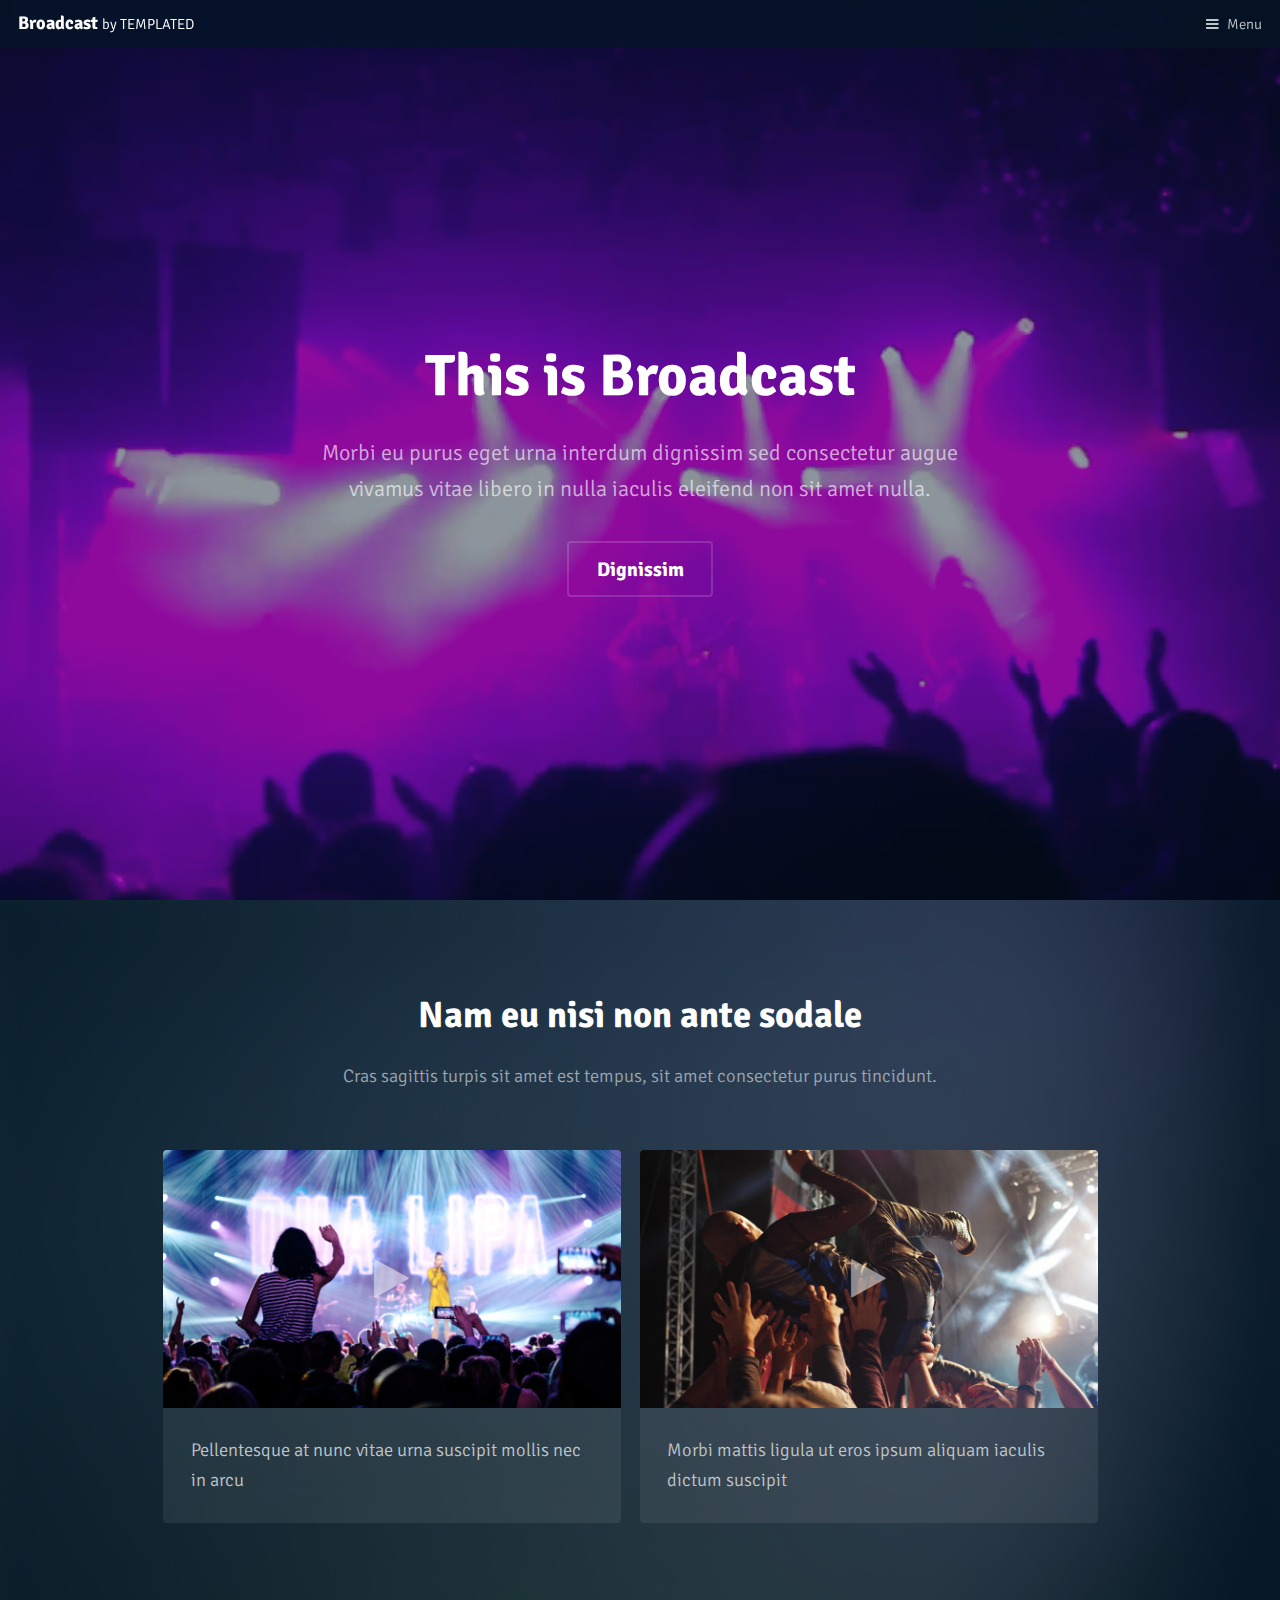
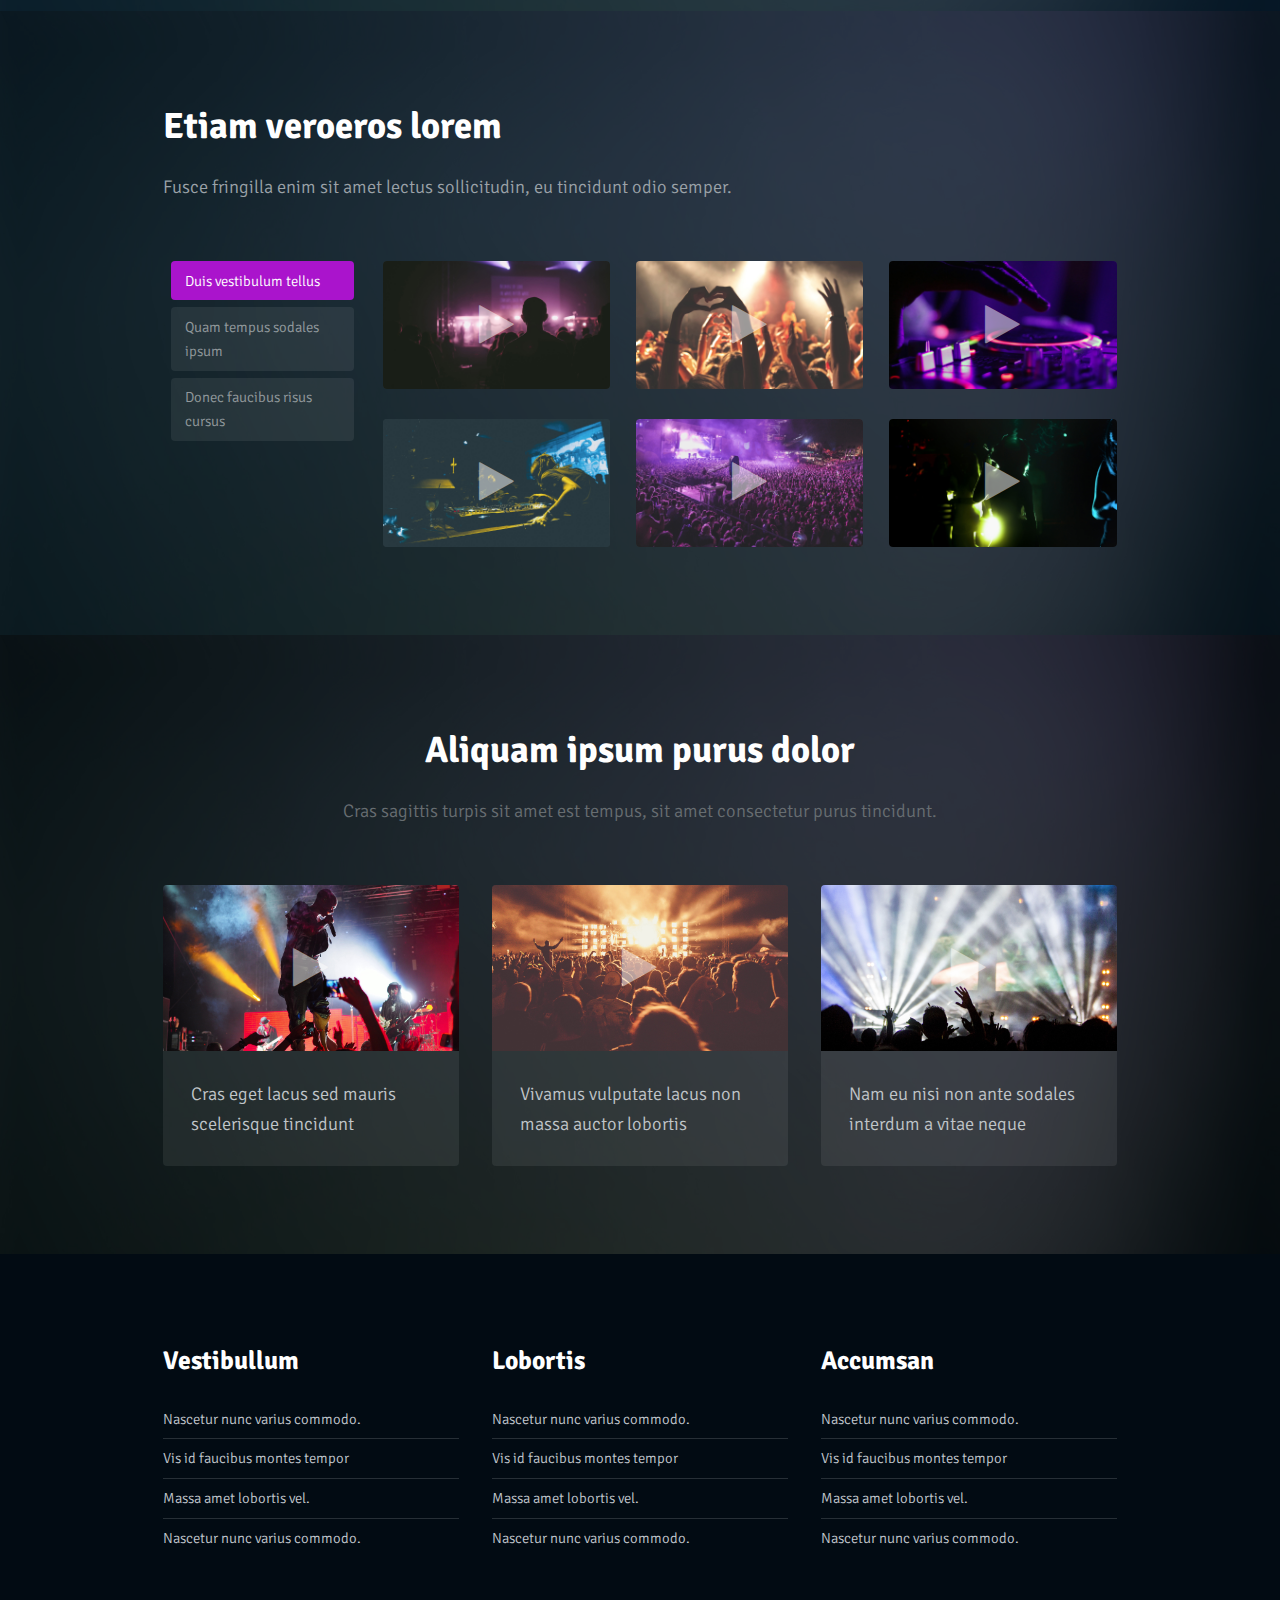
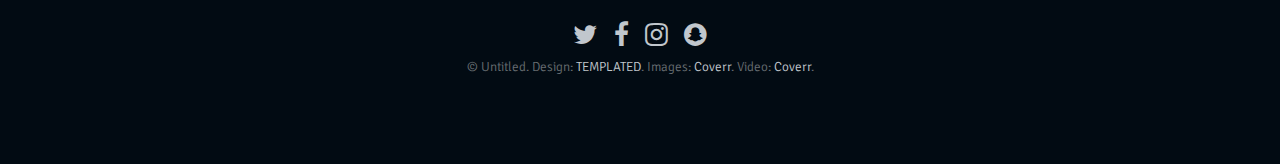
==== commit 7b9deaa0: "ws" ====
--- a/Conciertos/index.html
+++ b/Conciertos/index.html
@@ -11,6 +11,9 @@
 		<meta name="viewport" content="width=device-width, initial-scale=1" />
 		<link rel="stylesheet" href="assets/css/main.css" />
 		<script src="p5.js"></script>
+ 		
+		
+	
 	</head>
 	<body>
 
@@ -35,6 +38,7 @@
 				its extension (eg. images/banner). Your video must be available in both .mp4 and .webm
 				formats to work correctly.
 			-->
+			
 				<section id="banner" data-video="images/banner">
 					<div class="inner">
 						<header>
@@ -54,6 +58,8 @@
 				<section class="wrapper style1">
 					<div class="inner">
 						<header class="align-center">
+
+							
 							<h2>Nam eu nisi non ante sodale</h2>
 							<p>Cras sagittis turpis sit amet est tempus, sit amet consectetur purus tincidunt.</p>
 						</header>
@@ -83,6 +89,9 @@
 									</p>
 									<a href="generic.html" class="link"><span>Click Me</span></a>
 								</div>
+								<div id="P5ejemplo">
+									<!-- Our sketch will go here! -->
+							  </div>
 							</div>
 					</div>
 				</section>
